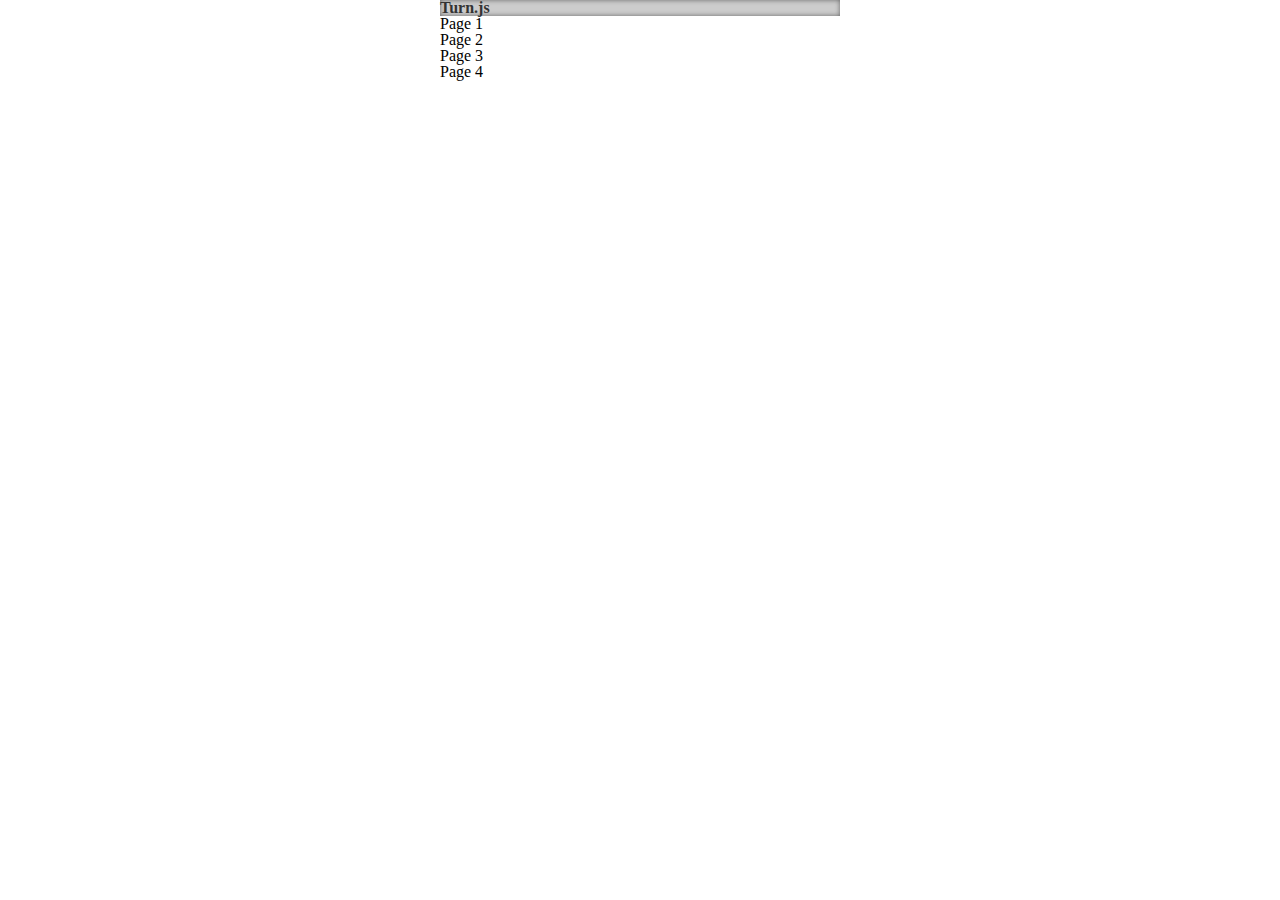
==== index.html @ cb928d1a "first book" ====
<!DOCTYPE html>
<html>
	<head>
		<meta name="viewport" content="width=device-width, initial-scale=1">
		<meta http-equiv="Content-Type" content="text/html; charset=utf-8">
		<!-- imports -->

		<!-- js-->
		<link rel="stylesheet" href="includes/css/html5reset-1.6.1.css">
		<script type="text/javascript" src="includes/js/jquery-1.8.3.min.js"></script>
		<script src="includes/js/turn.min.js"></script>
		<script src="includes/js/index.js"></script>
		<!-- css -->
		<link rel="stylesheet" href="includes/css/index.css">
		<title>Book-Paging</title>
	</head>
	<body>
		<div id="flipbook">
			<div class="hard">Turn.js</div>
			<div class="hard"></div>
			<div>Page 1</div>
			<div>Page 2</div>
			<div>Page 3</div>
			<div>Page 4</div>
			<div class="hard"></div>
			<div class="hard"></div>
		</div>
	</body>
</html>
---- includes/css/index.css ----
body{
    overflow:hidden;
}

#flipbook{
    width:400px;
    height:300px;
}

#flipbook .page{
    width:400px;
    height:300px;
    background-color:white;
    line-height:300px;
    font-size:20px;
    text-align:center;
}

#flipbook .page-wrapper{
    -webkit-perspective:2000px;
    -moz-perspective:2000px;
    -ms-perspective:2000px;
    -o-perspective:2000px;
    perspective:2000px;
}

#flipbook .hard{
    background:#ccc !important;
    color:#333;
    -webkit-box-shadow:inset 0 0 5px #666;
    -moz-box-shadow:inset 0 0 5px #666;
    -o-box-shadow:inset 0 0 5px #666;
    -ms-box-shadow:inset 0 0 5px #666;
    box-shadow:inset 0 0 5px #666;
    font-weight:bold;
}

#flipbook .odd{
    background:-webkit-gradient(linear, right top, left top, color-stop(0.95, #FFF), color-stop(1, #DADADA));
    background-image:-webkit-linear-gradient(right, #FFF 95%, #C4C4C4 100%);
    background-image:-moz-linear-gradient(right, #FFF 95%, #C4C4C4 100%);
    background-image:-ms-linear-gradient(right, #FFF 95%, #C4C4C4 100%);
    background-image:-o-linear-gradient(right, #FFF 95%, #C4C4C4 100%);
    background-image:linear-gradient(right, #FFF 95%, #C4C4C4 100%);
    -webkit-box-shadow:inset 0 0 5px #666;
    -moz-box-shadow:inset 0 0 5px #666;
    -o-box-shadow:inset 0 0 5px #666;
    -ms-box-shadow:inset 0 0 5px #666;
    box-shadow:inset 0 0 5px #666;
    
}

#flipbook .even{
    background:-webkit-gradient(linear, left top, right top, color-stop(0.95, #fff), color-stop(1, #dadada));
    background-image:-webkit-linear-gradient(left, #fff 95%, #dadada 100%);
    background-image:-moz-linear-gradient(left, #fff 95%, #dadada 100%);
    background-image:-ms-linear-gradient(left, #fff 95%, #dadada 100%);
    background-image:-o-linear-gradient(left, #fff 95%, #dadada 100%);
    background-image:linear-gradient(left, #fff 95%, #dadada 100%);
    -webkit-box-shadow:inset 0 0 5px #666;
    -moz-box-shadow:inset 0 0 5px #666;
    -o-box-shadow:inset 0 0 5px #666;
    -ms-box-shadow:inset 0 0 5px #666;
    box-shadow:inset 0 0 5px #666;
}
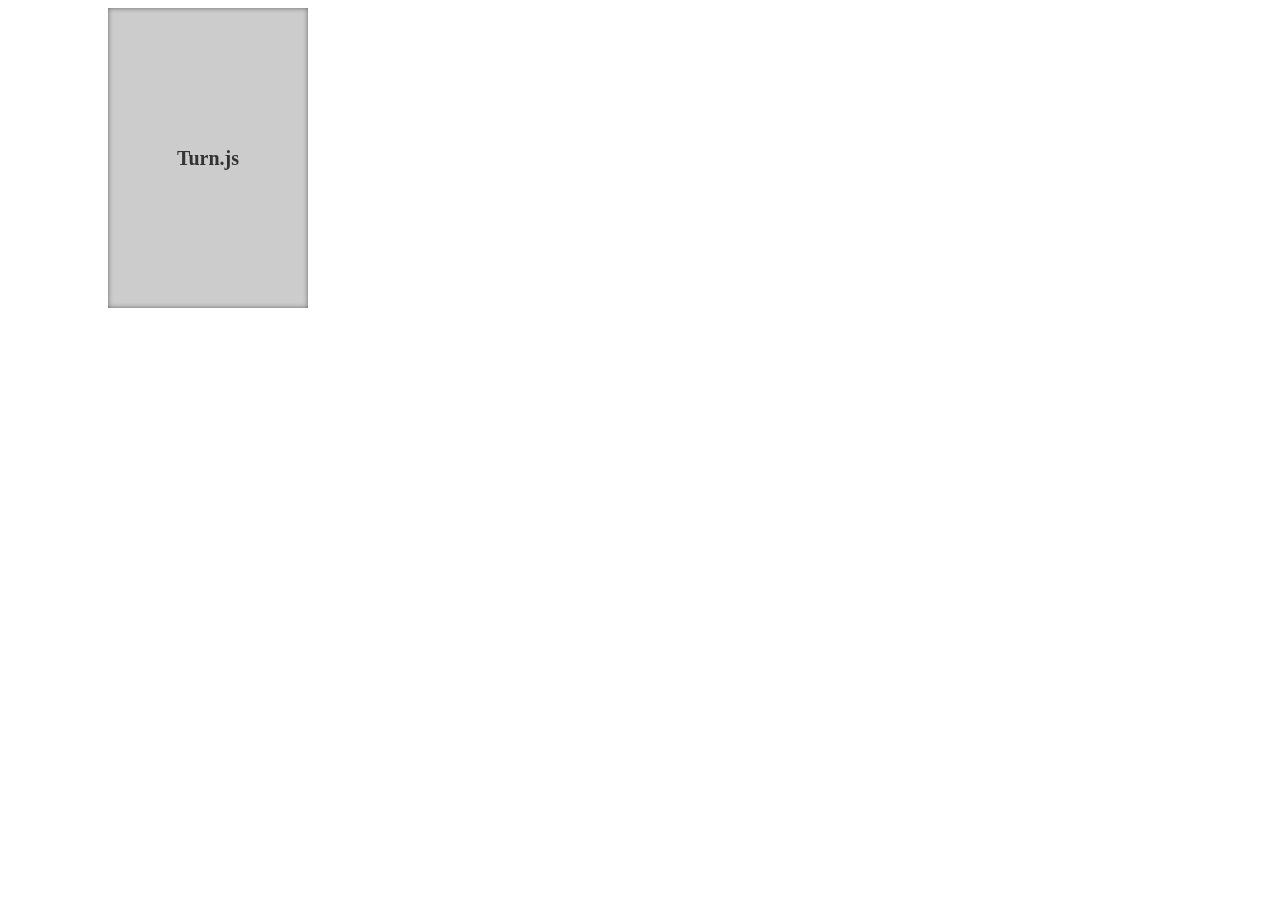
==== commit 031bc1df: "upload" ====
--- a/index.html
+++ b/index.html
@@ -6,7 +6,7 @@
 		<!-- imports -->
 
 		<!-- js-->
-		<link rel="stylesheet" href="includes/css/html5reset-1.6.1.css">
+		<!-- <link rel="stylesheet" href="includes/css/html5reset-1.6.1.css"> -->
 		<script type="text/javascript" src="includes/js/jquery-1.8.3.min.js"></script>
 		<script src="includes/js/turn.min.js"></script>
 		<script src="includes/js/index.js"></script>
@@ -16,14 +16,21 @@
 	</head>
 	<body>
 		<div id="flipbook">
-			<div class="hard">Turn.js</div>
+			<div class="hard"> Turn.js </div>
 			<div class="hard"></div>
-			<div>Page 1</div>
-			<div>Page 2</div>
-			<div>Page 3</div>
-			<div>Page 4</div>
+			<div> Page 1 </div>
+			<div> Page 2 </div>
+			<div> Page 3 </div>
+			<div> Page 4 </div>
 			<div class="hard"></div>
 			<div class="hard"></div>
 		</div>
+		<!-- <script type="text/javascript">
+			$("#flipbook").turn({
+				width: 400,
+				height: 300,
+				autoCenter: true
+			});
+		</script> -->
 	</body>
 </html>
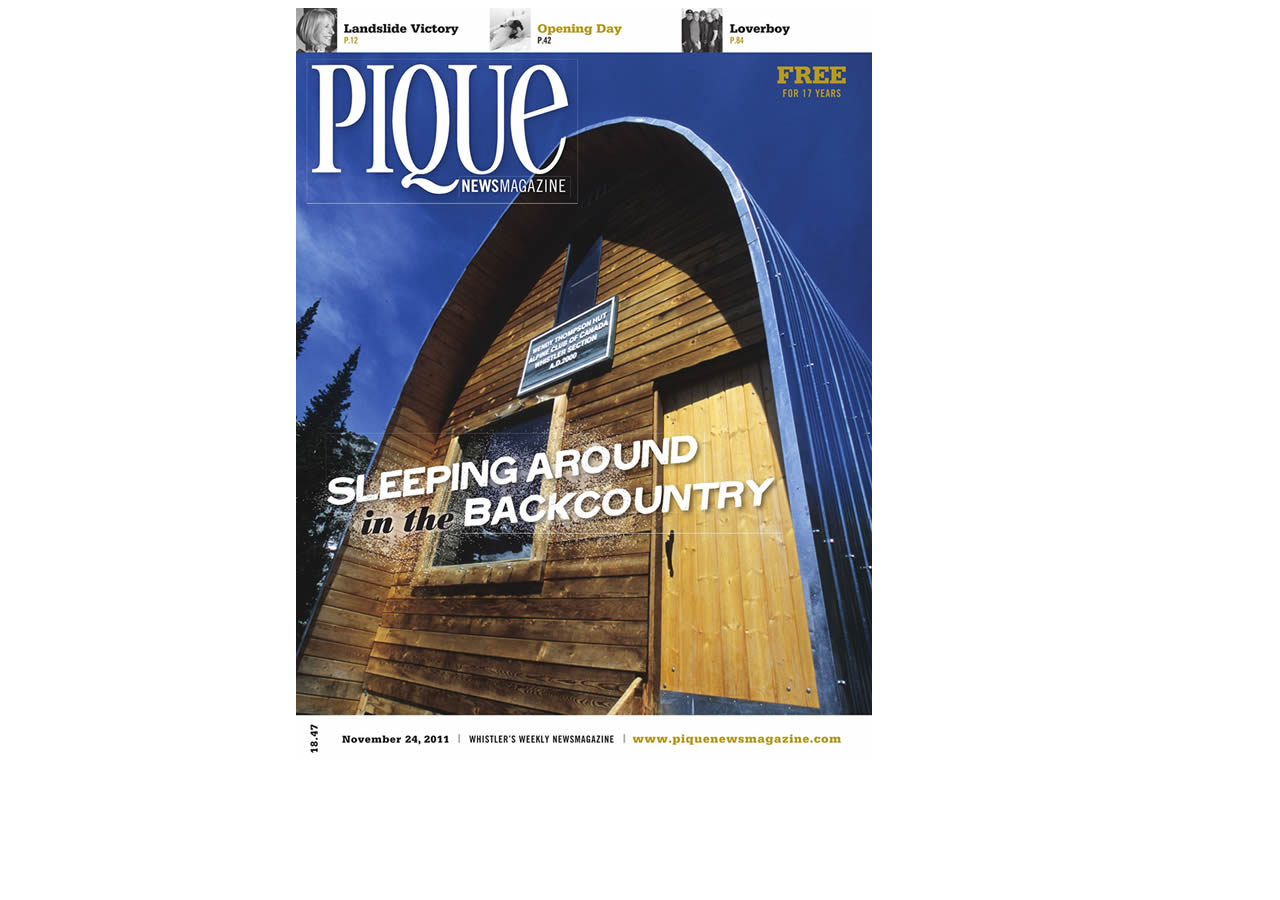
==== commit 4fe32bf1: "button to add pages, and drag & drop" ====
--- a/index.html
+++ b/index.html
@@ -6,31 +6,74 @@
 		<!-- imports -->
 
 		<!-- js-->
-		<!-- <link rel="stylesheet" href="includes/css/html5reset-1.6.1.css"> -->
+		
 		<script type="text/javascript" src="includes/js/jquery-1.8.3.min.js"></script>
 		<script src="includes/js/turn.min.js"></script>
+
+		<!-- api of turn.js -->
+		<script src="includes/js/turn.min.js"></script>
+		
 		<script src="includes/js/index.js"></script>
 		<!-- css -->
+		<!-- <link rel="stylesheet" href="includes/css/html5reset-1.6.1.css"> -->
+		<!-- <link rel="stylesheet" href="includes/css/default.css"> -->
+		<!-- <link rel="stylesheet" href="includes/css/docs.css"> -->
+		<!-- <link rel="stylesheet" href="includes/css/html5.css"> -->
 		<link rel="stylesheet" href="includes/css/index.css">
+		<!-- <link rel="stylesheet" href="includes/css/jquery.ui.css"> -->
+		<!-- <link rel="stylesheet" href="includes/css/magazine1.css"> -->
+		<!-- <link rel="stylesheet" href="includes/css/magazine2.css"> -->
+		<!-- <link rel="stylesheet" href="includes/css/magazine3.css"> -->
+		<!-- <link rel="stylesheet" href="includes/css/steve-jobs.css"> -->
 		<title>Book-Paging</title>
 	</head>
 	<body>
-		<div id="flipbook">
-			<div class="hard"> Turn.js </div>
-			<div class="hard"></div>
-			<div> Page 1 </div>
-			<div> Page 2 </div>
-			<div> Page 3 </div>
-			<div> Page 4 </div>
-			<div class="hard"></div>
-			<div class="hard"></div>
+		<div id="wrapper">
+			
+			<!-- <div class="bookshelf">
+				<div class="shelf">
+					<div class="row-1">
+						<div class="loc">
+							<div> <div class="sample thumb1" sample="steve-jobs"></div> </div>
+							<div> <div class="sample thumb2" sample="html5"></div> </div>
+							<div> <div class="sample thumb3" sample="docs"></div> </div>
+						</div>
+					</div>
+					<div class="row-2">
+						<div class="loc">
+							<div> <div class="sample thumb4" sample="magazine1"></div> </div>
+							<div> <div class="sample thumb5" sample="magazine2"></div> </div>
+							<div> <div class="sample thumb6" sample="magazine3"></div> </div>
+						</div>
+					</div>
+				</div>
+				<div class="suggestion">↑ Click a book or magazine to see turn.js in action</div>
+			</div> -->
+			
+			<div id="flipbook">
+				<div class="animate"> <img src="includes/images/01.jpg"/> </div>
+				<div class="animate"> <img src="includes/images/02.jpg"/></div>
+				<div> <img src="includes/images/03.jpg"/> </div>
+				<div> <img src="includes/images/04.jpg"/> </div>
+				<div class="animate"> <img src="includes/images/05.jpg"/> </div>
+				<div class="animate"> <img src="includes/images/06.jpg"/> </div>
+			</div>
 		</div>
-		<!-- <script type="text/javascript">
-			$("#flipbook").turn({
-				width: 400,
-				height: 300,
-				autoCenter: true
-			});
-		</script> -->
+		
+		
+		<!-- <div class="samples">
+		<div class="bar">
+			
+			<a class="icon quit"></a>
+		</div>
+		<div id="book-wrapper">
+			<div id="book-zoom" style="visibility: visible;" class="animate"><div class="mag1-transform magazine2 animated" style="position: relative; width: 924px; height: 600px; margin-left: -231px;"><div ignore="1" class="next-button" style="display: block;"></div> <div ignore="1" class="previous-button" style="display: none;"></div><div style="pointer-events: none; position: absolute; top: -100px; left: 50px; overflow: visible; z-index: auto; display: block;"><div style="position: absolute; top: 100px; left: 181px; overflow: hidden; z-index: 0; width: 757px; height: 757px; -webkit-transform-origin: 100% 100%; -webkit-transform: translate(-295px, -157px) rotate(90deg); display: none;"><div style="position: absolute; top: auto; left: auto; overflow: visible; z-index: auto; cursor: default; width: 462px; height: 600px; right: 0px; bottom: 0px; -webkit-transform-origin: 100% 100%; -webkit-transform: rotate(-90deg) translate(462px, 0px) rotate(360deg);"><div style="position: absolute; top: 0px; left: 0px; overflow: hidden; z-index: 1; width: 462px; height: 600px; background-image: -webkit-gradient(linear, 100% 100%, 0% 100%, color-stop(0.78355, rgba(0, 0, 0, 0)), color-stop(0.95671, rgba(0, 0, 0, 0)), to(rgba(255, 255, 255, 0)));"></div></div></div><div style="position: absolute; top: 100px; left: 181px; overflow: hidden; z-index: 0; width: 757px; height: 757px; -webkit-transform-origin: 100% 100%; -webkit-transform: translate(-295px, -157px) rotate(90deg); display: none;"><div style="position: absolute; top: auto; left: auto; overflow: visible; z-index: auto; cursor: default; width: 462px; height: 600px; right: 0px; bottom: 0px; -webkit-transform-origin: 100% 100%; -webkit-transform: rotate(-90deg) translate(462px, 0px) rotate(360deg);"><div style="position: absolute; top: 0px; left: 0px; overflow: hidden; z-index: 1; width: 462px; height: 600px; background-image: -webkit-gradient(linear, 100% 100%, 0% 100%, color-stop(0.78355, rgba(0, 0, 0, 0)), color-stop(0.95671, rgba(0, 0, 0, 0)), to(rgba(255, 255, 255, 0)));"></div></div></div><div style="position: absolute; top: 100px; left: 643px; overflow: hidden; z-index: 0; width: 757px; height: 757px; -webkit-transform-origin: 0% 0%; -webkit-transform: translate(462px, 0px) rotate(90deg); display: none;"><div style="position: absolute; top: 0px; left: 0px; overflow: visible; z-index: auto; cursor: default; width: 462px; height: 600px; right: 0px; bottom: auto; -webkit-transform-origin: 0% 0%; -webkit-transform: rotate(-90deg) translate(0px, 0px) rotate(360deg);"><div style="position: absolute; top: 0px; left: 0px; overflow: hidden; z-index: 1; width: 462px; height: 600px; background-image: -webkit-gradient(linear, 0% 0%, 0% 0%, from(rgba(0, 0, 0, 0)), color-stop(0.8, rgba(0, 0, 0, 0.2)), to(rgba(255, 255, 255, 0.2)));"></div></div></div><div style="position: absolute; top: 100px; left: -50px; overflow: hidden; z-index: 0; display: none; width: 757px; height: 757px;"><div style="position: absolute; top: 0px; left: 0px; overflow: visible; z-index: auto; cursor: default; width: 462px; height: 600px;"><div style="position: absolute; top: 0px; left: 0px; overflow: hidden; z-index: 1; width: 462px; height: 600px;"></div></div></div><div style="position: absolute; top: 100px; left: 412px; overflow: hidden; z-index: 0; display: none; width: 757px; height: 757px;"><div style="position: absolute; top: 0px; left: 0px; overflow: visible; z-index: auto; cursor: default; width: 462px; height: 600px;"><div style="position: absolute; top: 0px; left: 0px; overflow: hidden; z-index: 1; width: 462px; height: 600px;"></div></div></div><div style="position: absolute; top: 100px; left: 412px; overflow: hidden; z-index: 24; width: 757px; height: 757px; -webkit-transform-origin: 0% 0%; -webkit-transform: translate(206px, -206px) rotate(45deg); display: block;"><div style="position: absolute; top: 0px; left: 0px; overflow: visible; z-index: auto; cursor: default; width: 462px; height: 600px; right: 0px; bottom: auto; -webkit-transform-origin: 0% 0%; -webkit-transform: rotate(-45deg) translate(206px, 256px) rotate(270deg);"><div style="position: absolute; top: 0px; left: 0px; overflow: hidden; z-index: 1; width: 462px; height: 600px; background-image: -webkit-gradient(linear, 0% 0%, 5.41125541125541% 4.166666666666666%, from(rgba(0, 0, 0, 0)), color-stop(0.8, rgba(0, 0, 0, 0.2)), to(rgba(255, 255, 255, 0.2)));"></div><div class="page p2 even" style="float: left; width: 462px; height: 600px; position: absolute; top: 0px; left: 0px; bottom: auto; right: auto; box-shadow: rgba(0, 0, 0, 0.0823529) 0px 0px 20px; -webkit-transform-origin: 100% 0%;"><div class="gradient"></div><img src="samples/magazine2/pages/2.jpg" style="width: 100%; height: 100%;"></div></div></div></div><div class="shadow" style="position: absolute; top: 0px; left: 462px; overflow: hidden; z-index: auto; width: 462px; height: 600px;"></div><div class="page-wrapper" page="6" style="position: absolute; overflow: hidden; width: 462px; height: 600px; top: 0px; left: 0px; right: auto; z-index: 0; display: none;"><div style="position: absolute; top: 0px; left: 0px; overflow: hidden; z-index: auto; width: 757px; height: 757px; -webkit-transform-origin: 100% 100%;"><div class="page p6 even" style="float: left; width: 462px; height: 600px; position: absolute; top: 0px; left: 0px; bottom: auto; right: auto; box-shadow: rgba(0, 0, 0, 0.333333) 0px 0px 20px; -webkit-transform-origin: 100% 100%;"><div class="gradient"></div><img src="samples/magazine2/pages/6.jpg" style="width: 100%; height: 100%;"></div></div><div style="top: 0px; left: 0px; overflow: hidden; z-index: 1; width: 462px; height: 600px; display: none; background-image: -webkit-gradient(linear, 0% 100%, 120% 100%, color-stop(0.6, rgba(0, 0, 0, 0)), color-stop(0.8, rgba(0, 0, 0, 0)), to(rgba(0, 0, 0, 0)));"></div></div><div class="page-wrapper" page="4" style="position: absolute; overflow: hidden; width: 462px; height: 600px; top: 0px; left: 0px; right: auto; z-index: 0; display: none;"><div style="position: absolute; top: 0px; left: 0px; overflow: hidden; z-index: auto; width: 757px; height: 757px; -webkit-transform-origin: 100% 100%;"><div class="page p4 even" style="float: left; width: 462px; height: 600px; position: absolute; top: 0px; left: 0px; bottom: auto; right: auto; box-shadow: rgba(0, 0, 0, 0) 0px 0px 20px; -webkit-transform-origin: 100% 100%;"><div class="gradient"></div><img src="samples/magazine2/pages/4.jpg" style="width: 100%; height: 100%;"></div></div><div style="top: 0px; left: 0px; overflow: hidden; z-index: 1; width: 462px; height: 600px; display: none; background-image: -webkit-gradient(linear, 0% 100%, 120% 100%, color-stop(0.6, rgba(0, 0, 0, 0)), color-stop(0.8, rgba(0, 0, 0, 0)), to(rgba(0, 0, 0, 0)));"></div></div><div class="page-wrapper" page="5" style="position: absolute; overflow: hidden; width: 462px; height: 600px; top: 0px; right: 0px; left: auto; z-index: 0; display: none;"><div style="position: absolute; top: 0px; left: 0px; overflow: hidden; z-index: auto; width: 757px; height: 757px; -webkit-transform-origin: 0% 0%;"><div class="page p5 odd" style="float: left; width: 462px; height: 600px; position: absolute; top: 0px; left: 0px; bottom: auto; right: auto; -webkit-transform-origin: 0% 0%; box-shadow: rgba(0, 0, 0, 0.352941) 0px 0px 20px;"><div class="gradient"></div><img src="samples/magazine2/pages/5.jpg" style="width: 100%; height: 100%;"></div></div><div style="top: 0px; left: 0px; overflow: hidden; z-index: 1; width: 462px; height: 600px; display: none; background-image: -webkit-gradient(linear, 100% 0%, 100% 0%, color-stop(0.6, rgba(0, 0, 0, 0)), color-stop(0.8, rgba(0, 0, 0, 0.298039)), to(rgba(0, 0, 0, 0)));"></div></div><div class="page-wrapper" page="2" style="position: absolute; overflow: hidden; width: 462px; height: 600px; top: 0px; left: 0px; right: auto; z-index: 0;"><div style="position: absolute; top: 0px; left: 0px; overflow: hidden; z-index: auto; width: 757px; height: 757px;"></div></div><div class="page-wrapper" page="3" style="position: absolute; overflow: hidden; width: 462px; height: 600px; top: 0px; right: 0px; left: auto; z-index: 0;"><div style="position: absolute; top: 0px; left: 0px; overflow: hidden; z-index: auto; width: 757px; height: 757px;"><div class="page p3 odd" style="float: left; width: 462px; height: 600px; position: absolute; top: 0px; left: 0px; bottom: auto; right: auto; -webkit-transform-origin: 0% 0%; box-shadow: rgba(0, 0, 0, 0) 0px 0px 20px;"><div class="gradient"></div><img src="samples/magazine2/pages/3.jpg" style="width: 100%; height: 100%;"></div></div><div style="top: 0px; left: 0px; overflow: hidden; z-index: 1; width: 462px; height: 600px;"></div></div><div class="page-wrapper" page="1" style="position: absolute; overflow: hidden; width: 462px; height: 600px; top: 0px; right: 0px; left: auto; z-index: 12;"><div style="position: absolute; top: 0px; left: 0px; overflow: hidden; z-index: auto; width: 757px; height: 757px; -webkit-transform-origin: 0% 0%; -webkit-transform: translate(205px, -206px) rotate(45deg);"><div class="page p1 odd" style="float: left; width: 462px; height: 600px; position: absolute; top: 0px; left: 0px; bottom: auto; right: 0px; -webkit-transform-origin: 0% 0%; box-shadow: rgba(0, 0, 0, 0) 0px 0px 20px; -webkit-transform: rotate(-45deg) translate(-205px, 206px);"><div class="gradient"></div><img src="samples/magazine2/pages/1.jpg" style="width: 100%; height: 100%;"></div></div><div style="top: 0px; left: 0px; overflow: hidden; z-index: 1; width: 462px; height: 600px; display: block; background-image: -webkit-gradient(linear, 100% 0%, 93.50649350649351% 4.999999999999999%, color-stop(0.6, rgba(0, 0, 0, 0)), color-stop(0.8, rgba(0, 0, 0, 0.298039)), to(rgba(0, 0, 0, 0)));"></div></div></div></div>
+		</div>
+		<div id="slider-bar" class="turnjs-slider">
+			<div id="slider" class="ui-slider ui-slider-horizontal ui-widget ui-widget-content ui-corner-all"><a class="ui-slider-handle ui-state-default ui-corner-all ui-state-focus" style="left: 0%; z-index: -1;"><div class="thumbnail" style="width: 130px; height: 88px; top: -103px; left: -25px;"><div style="width: 115px; height: 73px; background-image: url(http://www.turnjs.com/samples/magazine2/pics/preview.jpg); background-position: 0px -219px;"></div></div></a></div>
+		</div> -->
+		
+		
+		
 	</body>
 </html>
--- a/includes/css/default.css
+++ b/includes/css/default.css
@@ -0,0 +1,1040 @@
+@font-face {
+	font-family: 'District Thin';
+	src: url("../fonts/DistTh___.ttf");
+}
+
+@font-face {
+  font-family: 'Stempel-Garamond-W01-Roman';
+  font-style: normal;
+  font-weight: normal;
+  src: url('../fonts/Stempel-Garamond-W01-Roman.woff') format('woff');
+}
+
+body, ul, table, form{
+	margin:0;
+	padding:0;
+}
+
+/*  #Tablet (Portrait)
+	Note: Design for a width of 768px
+*/
+ @media only screen and (min-width: 768px) and (max-width: 959px) {
+	body{
+
+	}
+ }
+
+/*  #Mobile (Portrait)
+	Note: Design for a width of 320px
+
+ @media only screen and (max-width: 767px) {
+	.bookshelf{
+		display:none;
+	}
+	body .turnjs{
+		width:120px;
+		height:45px;
+	}
+	body .content{
+		width:auto;
+		margin:0 20px;
+	}
+	body .headline{
+		font-size:15px;
+		line-height:25px;
+	}
+	body .content section{
+		font-size:13px;
+	}
+	body .simple-sample .code{
+		width:300px;
+		overflow:hidden;
+	}
+	body .simple-sample .sample{
+		width:auto;
+		float:none;
+		line-height:20px;
+	}
+	body .get-now{
+		font-size:12px;
+	}
+	body .splash{
+		height:auto;
+		-webkit-transition: none;
+		-moz-transition: none;
+		-ms-transition: none;
+		-o-transition: none;
+		transition: none;
+		background-size:25px 300px;
+	}
+	body .splash .center{
+		width:auto;
+		height:auto;
+	}
+	body .splash h1{
+		font-size:25px;
+		margin:15px 0;
+	}
+	body h3{
+		font-size:19px;
+	}
+	body .details li{
+		font-size:15px;
+		line-height:20px;
+	}
+	body .details .options{
+		display:none;
+	}
+	body .splash .details{
+		margin:20px;
+	}
+	body .api-chart{
+		display:none;
+	}
+	body .details .production {
+		margin-top: 20px;
+		margin-bottom: 20px;
+	}
+	body .content section{
+		margin:30px 0;
+	}
+	body .navigation{
+		display:none;
+	}
+	body .bookshelf-row{
+		width:100%;
+		height:120px;
+		background:url(../pics/bookshelf-row.jpg);
+		background-size:100% 100%;
+		background-position:50% 50%;
+		display:block;
+	}
+	body .browser-support{
+		line-height:30px;
+	}
+	body .browser-support:after{
+		content: ".";
+		display: block;
+		height: 0;
+		clear: both;
+		visibility: hidden;
+	}
+	body .browser-support span{
+		margin-left:5px;
+	}
+	body .support{
+		width:25px;
+		height:22px;
+		background-size:125px 22px;
+		clear:left;
+	}
+	body .safari{
+		background-position: 0 0;
+	}
+	body .chrome{
+		background-position: -25px 0;
+	}
+	body .firefox{
+		background-position: -50px 0;
+	}
+ 	body .ie{
+		background-position: -75px 0;
+	}
+
+	body footer {
+		width:80%;
+		margin:auto;
+		font-size:10px;
+	}
+	.bookshelf-row{
+		text-align:center;
+		white-space: nowrap;
+	}
+	body .bookshelf-row .sample{
+		display:inline-block;
+		zoom:0.6;
+		margin-top:45px;
+		margin-left:10px;
+		margin-right:10px;
+	}
+}
+*/
+/*	#Mobile (Landscape)
+	Note: Design for a width of 480px
+*/
+@media only screen and (min-width: 480px) and (max-width: 767px) {
+
+}
+
+::-moz-selection{
+	background:#999;
+	color:white;
+	text-shadow:none;
+}
+
+.bookshelf-row{
+	display:none;
+}
+
+h1{
+	font:38px 'District Thin', helvetica, arial;
+	font-weight:lighter;
+	margin:20px 0;
+	color:#333;
+
+	-webkit-text-fill-color: #333;
+	-webkit-text-stroke-color: white;
+	-webkit-text-stroke-width: 0.005em;
+}
+
+h2, h3 {
+	font-family: "Helvetica Neue", Helvetica, Arial, sans-serif;
+	color:#444;
+	font-weight:bold;
+}
+
+h3 {
+	margin: 10px 0;
+	font-size:25px;
+	letter-spacing: -0.05em;
+}
+
+a{
+	text-decoration:none;
+	color:#698145;
+}
+
+a:hover{
+	text-decoration:underline;
+}
+
+p{
+	line-height:22px;
+	margin:20px 0;
+}
+
+li{
+	list-style:none;
+}
+
+.splash{
+	width:100%;
+	height:700px;
+	overflow:hidden;
+	position:relative;
+	background:url(../pics/splash-bg.jpg) bottom left repeat-x;
+	
+	-webkit-transition:height 1s;
+	-moz-transition:height 1s;
+	-ms-transition:height 1s;
+	-o-transition:height 1s;
+	transition:height 1s;
+}
+
+.splash .gradient{
+	position:absolute;
+	bottom:-100px;
+	left:0;
+	width:100%;
+	height:100px;
+	z-index:1000;
+}
+
+.no-transition{
+	-webkit-transition:none;
+	-moz-transition:none;
+	-ms-transition:none;
+	-o-transition:none;
+	transition:none;
+}
+
+.splash .center{
+	width:1000px;
+	height:700px;
+	margin:auto;
+	position:relative;
+	z-index: 0;
+}
+
+.splash .details{
+	float:left;
+	margin-top:150px;
+	text-shadow: -1px 0 white, 0 1px white, 1px 0 white, 0 -1px white;
+}
+
+.turnjs{
+	background:no-repeat url(../pics/turnjs-letters.png);
+	width:220px;
+	height:82px;
+	display:inline-block;
+	margin-left:-2px;
+	-webkit-background-size: 100%;
+	-moz-background-size: 100%;
+	-ms-background-size: 100%;
+	-o-background-size: 100%;
+	background-size: 100%;
+}
+
+.small-turnjs{
+	background:url(../pics/small-turnjs-letters.png);
+	width:120px;
+	height:45px;
+	display:inline-block;
+	margin-left:-2px;
+}
+
+
+.details li{
+	font:23px 'District Thin', helvetica, arial;
+	list-style:none;
+	font-weight:lighter;
+	line-height:30px;
+	color:#333;
+
+	-webkit-text-fill-color: #333;
+	-webkit-text-stroke-color: white;
+	-webkit-text-stroke-width: 0.0005em;
+}
+
+.details .options{
+	margin:10px 0;
+	float:left;
+}
+
+.details .options p{
+	margin:10px 0;
+}
+
+.details .options a{
+	font-family:"Helvetica Neue", Helvetica, Arial, sans-serif;
+	font-weight:200;
+	font-size:14px;
+	color:#334C13;
+	text-shadow:0 1px 1px white;
+	text-decoration:none;
+	margin-left:5px;
+}
+
+.details .options a:hover{
+	text-decoration:underline;
+}
+
+.details .production{
+	margin-top:40px;
+	margin-bottom:20px;
+}
+
+.get-now{
+	font-family:"Helvetica Neue", Helvetica, Arial, sans-serif;
+	font-size:17px;
+	text-decoration:none;
+	margin:0;
+	padding:5px 20px;
+	color:white;
+	text-shadow:0 -1px 0 #3D561F;
+	border:1px solid #4D682B;
+	background-color:#657948;
+
+	background:-webkit-gradient(linear, left top, left bottom, color-stop(0, #82A353),  color-stop(0.5, #62843C), color-stop(0.51,  #5B7E32), color-stop(1,  #476928));
+	background:-webkit-linear-gradient(top, #82A353 0%, #62843C 50%, #5B7E32 51%, #476928 100%);
+	background:-moz-linear-gradient(top, #82A353 0%, #62843C 50%, #5B7E32 51%, #476928 100%);
+	background:-ms-linear-gradient(top, #82A353 0%, #62843C 50%, #5B7E32 51%, #476928 100%);
+	background:-o-linear-gradient(top, #82A353 0%, #62843C 50%, #5B7E32 51%, #476928 100%);
+	background:linear-gradient(top, #82A353 0%, #62843C 50%, #5B7E32 51%, #476928 100%);
+
+	-webkit-box-shadow:inset 0 1px 1px #9ECF7A, inset 0 -1px 1px #355828, 0 1px 3px #666;
+	-moz-box-shadow:inset 0 1px 1px #9ECF7A, inset 0 -1px 1px #355828, 0 1px 3px #666;
+	-o-box-shadow:inset 0 1px 1px #9ECF7A, inset 0 -1px 1px #355828, 0 1px 3px #666;
+	-ms-box-shadow:inset 0 1px 1px #9ECF7A, inset 0 -1px 1px #355828, 0 1px 3px #666;
+	box-shadow:inset 0 1px 1px #9ECF7A, inset 0 -1px 1px #355828, 0 1px 3px #666;
+
+	-webkit-border-radius:20px;
+	-moz-border-radius:20px;
+	-ms-border-radius:20px;
+	-o-border-radius:20px;
+	border-radius:20px;
+}
+
+.get-now:hover{
+	border:1px solid #3F5228;
+	text-decoration:none;
+
+	background:-webkit-gradient(linear, left top, left bottom, color-stop(0, #688939), color-stop(1,  #5B6D40));
+	background:-webkit-linear-gradient(top, #688939, #5B6D40);
+	background:-moz-linear-gradient(top, #688939, #5B6D40);
+	background:-ms-linear-gradient(top, #688939, #5B6D40);
+	background:-o-linear-gradient(top, #688939, #5B6D40);
+	background:linear-gradient(top, #688939, #5B6D40);
+}
+
+.get-now:active{
+	border:1px solid #243017;
+
+	background:-webkit-gradient(linear, left top, left bottom, color-stop(0, #577330), color-stop(1,  #4C5B35));
+	background:-webkit-linear-gradient(top, #577330, #4C5B35);
+	background:-moz-linear-gradient(top, #577330, #4C5B35);
+	background:-ms-linear-gradient(top, #577330, #4C5B35);
+	background:-o-linear-gradient(top, #577330, #4C5B35);
+	background:linear-gradient(top, #577330, #4C5B35);
+}
+
+.headline{
+	font-size:18px;
+	line-height:30px;
+	margin:50px 0;
+}
+
+.preview{
+	height:800px;
+}
+
+.bookshelf{
+	-webkit-transition:all 1s;
+	-moz-transition:all 1s;
+	-o-transition:all 1s;
+	-ms-transition:all 1s;
+	transition:all 1s;
+}
+
+.preview .no-transition{
+	-webkit-transition:none !important;
+	-moz-transition:none !important;
+	-o-transition:none !important;
+	-ms-transition:none !important;
+	transition:none !important;
+}
+
+.preview .no-transform{
+	-webkit-transform:scale3d(1, 1, 1) !important;
+	-moz-transform:scale3d(1, 1, 1) !important;
+	-o-transform:scale3d(1, 1, 1) !important;
+	-ms-transform:scale3d(1, 1, 1) !important;
+	transform:scale3d(1, 1, 1) !important;
+}
+
+.preview .bookshelf{
+	opacity:0;
+
+	-webkit-transform: translate3d(-100px, 0, 0) scale3d(0.5, 0.5, 1);
+	-moz-transform: translate3d(-100px, 0, 0) scale3d(0.5, 0.5, 1);
+	-o-transform: translate3d(-100px, 0, 0) scale3d(0.5, 0.5, 1);
+	-ms-transform: translate3d(-100px, 0, 0) scale3d(0.5, 0.5, 1);
+	transform: translate3d(-100px, 0, 0) scale3d(0.5, 0.5, 1);
+}
+
+.details{
+	-webkit-transition:all 1s;
+	-moz-transition:all 1s;
+	-o-transition:all 1s;
+	-ms-transition:all 1s;
+	transition:all 1s;
+	cursor:default;
+}
+
+.preview .details{
+	opacity:0;
+	-webkit-transform: translate(20px, 0) scale3d(0.9, 0.9, 1);
+	-moz-transform: translate(20px, 0) scale3d(0.9, 0.9, 1);
+	-ms-transform: translate(20px, 0) scale3d(0.9, 0.9, 1);
+	-o-transform: translate(20px, 0) scale3d(0.9, 0.9, 1);
+	transform: translate(20px, 0) scale3d(0.9, 0.9, 1);
+}
+
+.animate{
+	-webkit-transition:-webkit-transform 1s;
+	-moz-transition:-moz-transform 1s;
+	-ms-transition:-ms-transform 1s;
+	-o-transition:-o-transform 1s;
+	transition:transform 1s;
+}
+
+.icon{
+	width:22px;
+	height:22px;
+	background-image:url(../pics/new-sprites.png);
+	display:inline-block;
+}
+
+.details .options .icon{
+	display:block;
+	float:left;
+}
+
+.go-up{
+	width:44px;
+	height:44px;
+	background-position:-44px -22px;
+	margin-top:10px;
+	position:absolute;
+	top:-5px;
+	right:20px;
+	display:none;
+}
+
+
+.development{
+	background-position:0 0;
+}
+
+.github{
+	background-position:-22px 0;
+}
+
+.table-contents{
+	background-position:-88px 0;
+}
+
+.zoom-in{
+	background-position:-198px 0;
+}
+
+.zoom-out, .zoom-out-hover{
+	background-position:-220px 0;
+	width:44px;
+	height:44px;
+	position:absolute;
+	top:20px;
+	right:20px;
+}
+
+.share-facebook{
+	background-position:-110px 0;
+}
+
+.share-twitter{
+	background-position:-132px 0;
+}
+
+.share-pinterest{
+	background-position:-154px 0;
+}
+
+.share-plus{
+	background-position:-176px 0;
+}
+
+.table-contents-hover{
+	background-position:-88px -22px;
+}
+
+.zoom-in-hover{
+	background-position:-198px -22px;
+}
+
+.zoom-out-hover{
+	background-position:-264px 0;
+}
+
+.share-facebook-hover{
+	background-position:-110px -22px;
+}
+
+.share-twitter-hover{
+	background-position:-132px -22px;
+}
+
+.share-pinterest-hover{
+	background-position:-154px -22px;
+}
+
+.share-plus-hover{
+	background-position:-176px -22px;
+}
+
+.bookshelf{
+	float:right;
+	margin-top:140px;
+}
+
+.bookshelf .shelf{
+	/*background:url(../pics/bookshelf.gif);
+	background-size:100%;*/
+	width:426px;
+	height:440px;
+}
+
+.bookshelf .shelf .row-1{
+	position:relative;
+	width:360px;
+	height:158px;
+	margin-left:33px;
+
+}
+
+.bookshelf .shelf .row-1:after,
+.bookshelf .shelf .row-2:after{
+	background:url(../pics/wall-bookshelf.png);
+	background-size:100%;
+	background-repeat: no-repeat;
+	background-position:bottom left;
+	width:426px;
+	height:210px;
+	display:block;
+	content:"";
+	margin-left:-38px;
+}
+
+.bookshelf .shelf .row-2{
+	position:relative;
+	margin-top:20px;
+	height:164px;
+	width:360px;
+	margin-left:33px;
+}
+
+.bookshelf .shelf .row-2:after{
+	height:216px;
+}
+
+.bookshelf .shelf .loc{
+	position:absolute;
+	bottom:0;
+	width:100%;
+}
+
+.bookshelf .shelf .loc > div{
+	width:33%;
+	height:100%;
+	float:left;
+	text-align:center;
+	position:relative;
+}
+
+.bookshelf .suggestion{
+	font:12px 'District Thin', helvetica, arial;
+	color:#999;
+	text-align:center;
+	line-height:40px;
+}
+
+.bookshelf .sample,
+.bookshelf-row .sample{
+	margin:auto;
+	position: relative;
+	z-index:1;
+
+	-webkit-box-shadow:2px 2px 5px rgba(0,0,0,0.6);
+	-moz-box-shadow:2px 2px 5px rgba(0,0,0,0.6);
+	-ms-box-shadow:2px 2px 5px rgba(0,0,0,0.6);
+	-o-box-shadow:2px 2px 5px rgba(0,0,0,0.6);
+	box-shadow:2px 2px 5px rgba(0,0,0,0.6);
+
+	-webkit-transition:-webkit-transform 0.1s;
+	-webkit-transform:translate(0, 0);
+	-moz-transition:-moz-transform 0.1s;
+	-moz-transform:translate(0, 0);
+	-ms-transition:-ms-transform 0.1s;
+	-ms-transform:translate(0, 0);
+	-o-transition:-o-transform 0.1s;
+	-o-transform:translate(0, 0);
+	transition:transform 0.1s;
+	transform:translate(0, 0);
+}
+
+.sample .loader{
+	position:absolute;
+	width:32px;
+	height:32px;
+	top:50%;
+	left:50%;
+}
+
+.sample .loader i{
+	background:white url(../pics/loader.gif) 4px 4px no-repeat;
+	position:relative;
+	top:-16px;
+	left:-16px;
+	width:32px;
+	height:32px;
+	display:block;
+
+	-webkit-border-radius:10px;
+	-moz-border-radius:10px;
+	-ms-border-radius:10px;
+	-o-border-radius:10px;
+	border-radius:10px;
+}
+
+.bookshelf .shelf .hover,
+.bookshelf-row .hover,
+.bookshelf .shelf .loading{
+	z-index:2;
+	cursor:none;
+	background-color:white;
+	-webkit-transform: scale3d(1.1, 1.1, 1) translate3d(0, -5px, 0);
+	-moz-transform: scale3d(1.1, 1.1, 1) translate3d(0, -5px, 0);
+	-ms-transform: scale3d(1.1, 1.1, 1) translate3d(0, -5px, 0);
+	-o-transform: scale3d(1.1, 1.1, 1) translate3d(0, -5px, 0);
+	transform: scale3d(1.1, 1.1, 1) translate3d(0, -5px, 0);
+}
+
+.bookshelf .thumb1,
+.bookshelf-row .thumb1{
+	background-image:url(../pics/book1.jpg);
+	width:92px;
+	height:115px;
+}
+
+.bookshelf .thumb2,
+.bookshelf-row .thumb2{
+	background-image:url(../pics/book2.jpg);
+	width:87px;
+	height:115px;
+}
+
+.bookshelf .thumb3,
+.bookshelf-row .thumb3{
+	background-image:url(../pics/book3.jpg);
+	width:90px;
+	height:115px;
+}
+
+.bookshelf .thumb4,
+.bookshelf-row .thumb4{
+	background-image:url(../pics/book4.jpg);
+	width:97px;
+	height:125px;
+
+}
+.bookshelf .thumb5,
+.bookshelf-row .thumb5{
+	background-image:url(../pics/book5.jpg);
+	width:97px;
+	height:125px;
+}
+
+.bookshelf .thumb6,
+.bookshelf-row .thumb6{
+	background-image:url(../pics/book6.jpg);
+	width:104px;
+	height:125px;
+}
+
+footer{
+	font:14px 'District Thin', helvetica, arial;
+	line-height:100px;
+	text-align:center;
+	color:#666;
+}
+
+.navigation{
+	width:100%;
+	height:60px;
+	z-index:1000;
+	background:white;
+}
+
+.navigation nav {
+	width:1000px;
+	margin:auto;
+}
+
+.navigation ul{
+	width:1110px;
+	margin-left:-50px;
+}
+
+.navigation li{
+	width:20%;
+	float:left;
+	list-style:none;
+	text-align:center;
+	line-height:60px;
+}
+
+.navigation li a{
+	font:16px 'District Thin', helvetica, arial;
+	color:#333;
+	padding:5px 10px;
+}
+
+.navigation li a:hover{
+	text-decoration:none;
+}
+
+.navigation .hover,
+.navigation .on{
+	background:#333;
+	color:white;
+	-webkit-border-radius:20px;
+	-moz-border-radius:20px;
+	-ms-border-radius:20px;
+	-o-border-radius:20px;
+	border-radius:20px;
+	text-decoration:none;
+}
+
+.fixed .navigation{
+	-webkit-box-shadow: 0 0 15px rgba(0,0,0,0.1);
+	-moz-box-shadow: 0 0 15px rgba(0,0,0,0.1);
+	-o-box-shadow: 0 0 15px rgba(0,0,0,0.1);
+	-ms-box-shadow: 0 0 15px rgba(0,0,0,0.1);
+	box-shadow: 0 0 15px rgba(0,0,0,0.1);
+	position:fixed;
+	top:0;
+}
+
+.fixed .navigation .go-up{
+	display:block;
+}
+
+.samples{
+	position:absolute;
+	top:0;
+	left:0;
+	width:1000px;
+	height:700px;
+	display:none;
+}
+
+.show-samples .samples{
+	display:block;
+}
+
+.samples .bar{
+	height:100px;
+	width:1000px;
+	overflow:hidden;
+	opacity:0;
+	-webkit-transition:opacity 0.1s;
+	-moz-transition:opacity 0.1s;
+	-o-transition:opacity 0.1s;
+	-ms-transition:opacity 0.1s;
+	transition:opacity 0.1s;
+
+}
+
+.show-bar .bar{
+	-webkit-transition:opacity 1s;
+	-moz-transition:opacity 1s;
+	-o-transition:opacity 1s;
+	-ms-transition:opacity 1s;
+	transition:opacity 1s;
+	opacity:1;
+}
+
+.show-bar .details{
+	display:none;
+}
+
+.show-bar .bookshelf{
+	display:none;
+}
+
+.turnjs-slider{
+	opacity:0;
+	-webkit-transition:opacity 0.1s;
+	-moz-transition:opacity 0.1s;
+	-o-transition:opacity 0.1s;
+	-ms-transition:opacity 0.1s;
+	transition:opacity 0.1s;
+}
+
+.show-bar .turnjs-slider{
+	opacity:1;
+	-webkit-transition:opacity 1s;
+	-moz-transition:opacity 1s;
+	-o-transition:opacity 1s;
+	-ms-transition:opacity 1s;
+	transition:opacity 1s;
+}
+
+.samples .share{
+	margin-top:40px;
+	text-align:center;
+}
+
+.samples .share .icon{
+	margin:0 20px;
+	cursor:pointer;
+}
+
+.samples .quit{
+	background-position:-44px 0;
+	cursor:default;
+	position:absolute;
+	right:0;
+	top:45px;
+}
+
+.samples .quit:hover{
+	background-position:-66px 0;
+}
+
+#book-wrapper{
+	width:960px;
+	height:600px;
+	margin-left:20px;
+	margin-right:20px;
+}
+
+header{
+	width:1000px;
+	margin:20px auto;
+}
+
+.content{
+	width:1000px;
+	margin:auto;
+	font-family: "helvetica neue", helvetica, arial;
+}
+
+.fixed .content{
+	padding-top:60px;
+}
+
+.content section{
+	margin:100px 0;
+	font-size:15px;
+	color:#666;
+}
+
+.content li{
+	padding:2px;
+	line-height:30px;
+}
+
+.api-chart{
+	width:100%;
+	float:left;
+}
+
+.api-chart:after{
+	content:".";
+	clear:both;
+	visibility:hidden;
+}
+
+.api-chart .column{
+	width:20%;
+	float:left;
+}
+
+.api-chart h4{
+	font-weight:bold;
+	color:#333;
+	margin:10px 0;
+}
+
+.api-chart ul{
+	margin:0;
+	padding:0;
+}
+
+.api-chart li{
+	list-style:none;
+}
+
+.api-chart a{
+	padding:2px 10px;
+	color:#666;
+}
+
+.api-chart a:hover{
+	-webkit-border-radius:20px;
+	-moz-border-radius:20px;
+	-ms-border-radius:20px;
+	-o-border-radius:20px;
+	border-radius:20px;
+	background:#ddd;
+	text-decoration:none;
+	color:#333;
+}
+
+.browser-support{
+	line-height:50px;
+}
+
+.browser-support:after{
+	content:".";
+	clear:both;
+	visibility: hidden;
+}
+
+.browser-support span{
+	float:left;
+	margin-right: 20px;
+}
+
+.support{
+	width:50px;
+	height:44px;
+	display:block;
+	float:left;
+	background:url(../pics/browser-support.gif);
+}
+
+.safari{
+	background-position: 0 0;
+}
+
+.chrome{
+	background-position: -50px 0;
+}
+ .firefox{
+	background-position: -100px 0;
+}
+.ie{
+	background-position: -150px 0;
+}
+
+.simple-sample:after{
+	content: ".";
+	display: block;
+	clear: both;
+	visibility: hidden;
+	height:0;
+}
+
+.simple-sample .code{
+	width:400px;
+	float:left;
+}
+
+.simple-sample .sample{
+	width:600px;
+	line-height:250px;
+	float:left;
+	text-align:center;
+}
+
+.simple-sample .sample a{
+	cursor:pointer;
+}
+
+.code pre{
+	font: 14px "Menlo", monospace;
+	margin:20px 0;
+}
+
+.code .number{
+	color:#975186;
+}
+
+.code .tag{
+	color:#6A976C;
+}
+
+.code .selector{
+	color:#3A4F97;
+}
+
+.code .properties{
+	color:#5B7297;
+}
+
+.code .string{
+	color:#4C6797;
+}
+
+.code .script{
+	color:#650D16;
+}
+
+.code .style{
+	color:#9F0678;
+}
+
+.note{
+	color:#999;
+}--- a/includes/css/docs.css
+++ b/includes/css/docs.css
@@ -0,0 +1,149 @@
+.sample-docs .zoom-in{
+	display:none;
+}
+
+.docs-brochure{
+	margin-top:20px;
+	width:942px;
+	height:600px;
+	z-index: 0;
+}
+
+.docs-brochure .page{
+	width:471px;
+	height:600px;
+	background:white;
+
+	-webkit-box-shadow:0 0 20px rgba(0,0,0,0.2);
+	-moz-box-shadow:0 0 20px rgba(0,0,0,0.2);
+	-ms-box-shadow:0 0 20px rgba(0,0,0,0.2);
+	-o-box-shadow:0 0 20px rgba(0,0,0,0.2);
+	box-shadow:0 0 20px rgba(0,0,0,0.2);
+}
+
+.docs-brochure .hard{
+	background-image:url(../pics/covers.jpg);
+}
+
+.docs-brochure .p2{
+	background-position:-471px 0;
+}
+
+.docs-brochure .p28{
+	background:-webkit-gradient(linear, left top, right top, color-stop(0.95, #fff), color-stop(1, #dadada));
+	background-image:-webkit-linear-gradient(left, #fff 95%, #dadada 100%);
+	background-image:-moz-linear-gradient(left, #fff 95%, #dadada 100%);
+	background-image:-ms-linear-gradient(left, #fff 95%, #dadada 100%);
+	background-image:-o-linear-gradient(left, #fff 95%, #dadada 100%);
+	background-image:linear-gradient(left, #fff 95%, #dadada 100%);
+}
+
+.docs-brochure .p29{
+	background-position:-942px 0;
+}
+
+.docs-brochure .p30{
+	background-position:-1413px 0;
+}
+
+.docs-brochure .even .gradient{
+	position:absolute;
+	top:0;
+	left:0;
+	width:100%;
+	height:100%;
+	background-image:url(../pics/right-border.png);
+	background-position:right top;
+	background-repeat: repeat-y;
+}
+
+.docs-brochure .odd .gradient{
+	position:absolute;
+	top:0;
+	left:0;
+	width:100%;
+	height:100%;
+	background-image:url(../pics/left-border.png);
+	background-position:left top;
+	background-repeat: repeat-y;
+}
+
+.docs-brochure .page-wrapper{
+	-webkit-perspective:2000px;
+	-moz-perspective: 2000px;
+	-ms-perspective: 2000px;
+	perspective: 2000px;
+}
+
+
+.docs-brochure .loader{
+	background-image:url(../pics/loader.gif);
+	width:22px;
+	height:22px;
+	position:absolute;
+	top:280px;
+	left:219px;
+}
+
+.show-bar .docs-brochure .shadow{
+	-webkit-transition: -webkit-box-shadow 0.5s;
+	-moz-transition: -moz-box-shadow 0.5s;
+	-o-transition: -webkit-box-shadow 0.5s;
+	-ms-transition: -ms-box-shadow 0.5s;
+
+	-webkit-box-shadow:0 0 20px #ccc;
+	-moz-box-shadow:0 0 20px #ccc;
+	-o-box-shadow:0 0 20px #ccc;
+	-ms-box-shadow:0 0 20px #ccc;
+	box-shadow:0 0 20px #ccc;
+}
+
+.docs-brochure .tabs{
+	width:942px;
+	height:22px;
+	top:-22px;
+	position:relative;
+	z-index:1;
+}
+
+.docs-brochure .tabs > div{
+	width:461px;
+	height:22px;
+	float:left;
+}
+
+.docs-brochure .tabs .left{
+	text-align:left;
+	margin-left:10px;
+}
+
+
+.docs-brochure .tabs .right{
+	text-align:right;
+	margin-right:10px;
+}
+
+.docs-brochure .tabs a{
+	color:black;
+	-webkit-border-image: url(../pics/tab-off.png) 5 20 5 20 repeat stretch;
+	border-width: 5px 20px 5px 20px;
+	display:inline-block;
+	font:bold 11px arial;
+	text-shadow:1px 1px 0 #ddd;
+	color:#333;
+	line-height:12px;
+}
+
+.docs-brochure .tabs .on,
+.docs-brochure .tabs .on:hover{
+	-webkit-border-image: url(../pics/tab-on.png) 5 20 5 20 repeat stretch;
+	cursor:default;
+}
+
+.docs-brochure .tabs a:hover{
+	color:black;
+	text-decoration: none;
+	cursor:pointer;
+	-webkit-border-image: url(../pics/tab-hover.png) 5 20 5 20 repeat stretch;
+
+}--- a/includes/css/html5.css
+++ b/includes/css/html5.css
@@ -0,0 +1,288 @@
+/* Steve jobs' book */
+
+.sample-html5 .zoom-in{
+	display:none;
+}
+
+.html5-book{
+	width:960px;
+	height:600px;
+	background-image:url(../pics/spine.png);
+	background-repeat:repeat-y;
+	background-position:479px 0;
+	z-index: 0;
+}
+
+
+.html5-book h1{
+	font-family: "Stempel-Garamond-W01-Roman";
+}
+
+.html5-book .book-content{
+	font-family: "Stempel-Garamond-W01-Roman";
+	font-size:16px;
+	margin:70px 40px;
+}
+
+.html5-book h2{
+	font-size:16px;
+	letter-spacing:2px;
+	font-weight: 400;
+}
+
+.html5-book blockquote{
+	color:#586078;
+	margin:10px 0;
+	font-style:italic;
+}
+
+.html5-book blockquote:before{
+	content: "\201C";
+	color:#333D53;
+	font-size:20px;
+}
+
+.html5-book blockquote:after{
+	content: "\201D";
+	color:#333D53;
+	font-size:20px;
+}
+
+.html5-book cite{
+	font-family:"Helvetica Neue", Helvetica, Arial, sans-serif;
+	font-size:13px;
+	font-weight:200;
+	font-style:normal;
+	color:#666;
+}
+
+.html5-book .book-content .center-pic{
+	margin:0;
+	text-indent:0;
+	text-align:center;
+}
+
+.html5-book .zoom-this:hover{
+	opacity:0.9;
+	cursor:pointer;
+}
+
+.html5-book .book-content p{
+	text-indent: 18px;
+}
+
+.html5-book .left-pic{
+	float:left;
+	margin-top:15px;
+	margin-right:15px;
+	margin-bottom:15px;
+}
+
+.animated{
+	-webkit-transition:margin-left 0.2s ease-in-out;
+	-moz-transition:margin-left 0.2s ease-in-out;
+	-o-transition:margin-left 0.2s ease-in-out;
+	-ms-transition:margin-left 0.2s ease-in-out;
+	transition:margin-left 0.2s ease-in-out;
+}
+
+.show-bar .html5-book .shadow{
+	-webkit-transition: -webkit-box-shadow 0.5s;
+	-moz-transition: -moz-box-shadow 0.5s;
+	-o-transition: -webkit-box-shadow 0.5s;
+	-ms-transition: -ms-box-shadow 0.5s;
+
+	-webkit-box-shadow:0 0 10px #999;
+	-moz-box-shadow:0 0 10px #999;
+	-ms-box-shadow:0 0 10px #999;
+	-o-box-shadow:0 0 10px #999;
+	box-shadow:0 0 10px #999;
+}
+
+.html5-book .page{
+	-webkit-box-shadow:0 0 20px rgba(0,0,0,0.2);
+	-moz-box-shadow:0 0 20px rgba(0,0,0,0.2);
+	-ms-box-shadow:0 0 20px rgba(0,0,0,0.2);
+	-o-box-shadow:0 0 20px rgba(0,0,0,0.2);
+	box-shadow:0 0 20px rgba(0,0,0,0.2);
+}
+
+
+.html5-book .p1,
+.html5-book .p2,
+.html5-book .p111, 
+.html5-book .p112{
+	background-color:white;
+	background-image:url(../pics/book-covers.jpg) !important;
+}
+
+.html5-book .p1{
+	background-position:0 0;
+}
+
+.html5-book .p1 .side{
+	width:5px;
+	height:600px;
+	position:absolute;
+	top:0;
+	left:475px;
+
+	background:-webkit-gradient(linear, left top, right top, color-stop(0, #333), color-stop(0.5,  #666), color-stop(1,  #333));
+	background-image:-webkit-linear-gradient(left, #333, #666, #333);
+	background-image:-moz-linear-gradient(left, #333, #666, #333);
+	background-image:-ms-linear-gradient(left, #333, #666, #333);
+	background-image:-o-linear-gradient(left, #333, #666, #333);
+	background-image:linear-gradient(left, #333, #666, #333);
+	
+	-webkit-transform:rotateY(-90deg);
+	-moz-transform:rotateY(-90deg);
+	-o-transform:rotateY(-90deg);
+	-ms-transform:rotateY(-90deg);
+	transform:rotateY(-90deg);
+
+	-webkit-transform-origin:top right;
+	-moz-transform-origin:top right;
+	-o-transform-origin:top right;
+	-ms-transform-origin:top right;
+	transform-origin:top right;
+	z-index:100000;
+
+}
+
+.html5-book-transform div[page="1"] > div, .html5-book-transform div[page="2"] > div{
+	overflow:visible !important;
+}
+
+.html5-book .depth{
+	background-image:url(../pics/pages-depth.png);
+	position:absolute;
+	top:7px;
+	width:16px;
+	height:590px;
+}
+
+.html5-book .front-side .depth{
+	left:4px;
+	background-position:0 0;
+}
+
+.html5-book .back-side .depth{
+	right:4px;
+	background-position:right 0;
+}
+
+
+.html5-book .p2{
+	background-position:-480px 0 !important;
+}
+
+.html5-book .p111{
+	background-position:-960px 0 !important;
+}
+
+.html5-book .p112{
+	background-position:-1440px 0 !important;
+}
+
+.html5-book .hard{
+	width:480px;
+	height:600px;
+	background-color:white;
+	-webkit-box-shadow:none;
+	-moz-box-shadow:none;
+	-ms-box-shadow:none;
+	box-shadow:none;
+}
+
+.html5-book .page-wrapper{
+	-webkit-perspective:2000px;
+	-moz-perspective: 2000px;
+	-ms-perspective: 2000px;
+	/*perspective: 2000px;*/
+}
+
+.html5-book .own-size{
+	width:460px;
+	height:582px;
+	background-color:white;
+	overflow:hidden;
+}
+
+.html5-book .even{
+	background:-webkit-gradient(linear, left top, right top, color-stop(0.95, #fff), color-stop(1, #dadada));
+	background-image:-webkit-linear-gradient(left, #fff 95%, #dadada 100%);
+	background-image:-moz-linear-gradient(left, #fff 95%, #dadada 100%);
+	background-image:-ms-linear-gradient(left, #fff 95%, #dadada 100%);
+	background-image:-o-linear-gradient(left, #fff 95%, #dadada 100%);
+	background-image:linear-gradient(left, #fff 95%, #dadada 100%);
+}
+
+.html5-book .odd{
+	background:-webkit-gradient(linear, right top, left top, color-stop(0.95, #fff), color-stop(1, #cacaca));
+	background-image:-webkit-linear-gradient(right, #fff 95%, #cacaca 100%);
+	background-image:-moz-linear-gradient(right, #fff 95%, #cacaca 100%);
+	background-image:-ms-linear-gradient(right, #fff 95%, #cacaca 100%);
+	background-image:-o-linear-gradient(right, #fff 95%, #cacaca 100%);
+	background-image:linear-gradient(right, #fff 95%, #cacaca 100%);
+}
+
+.html5-book .loader{
+	background-image:url(../pics/loader.gif);
+	width:22px;
+	height:22px;
+	position:absolute;
+	top:280px;
+	left:219px;
+}
+
+.html5-book .page-number{
+	color:#999;
+	width:100%;
+	bottom:25px;
+	position:absolute;
+	display:block;
+	text-align: center;
+	line-height:30px;
+	font-size:11px;
+}
+
+.html5-book .table-contents{
+	font-size:16px;
+	width:300px;
+	margin:110px auto;
+
+	color:#ccc;
+}
+
+.html5-book .table-contents li{
+	list-style:none;
+	line-height:25px;
+}
+
+.html5-book .table-contents span{
+	float:right;
+}
+
+.html5-book .table-contents a{
+	float:left;
+	width:100%;
+	clear:both;
+	text-decoration:none;
+	color:#333;
+	margin:2px 0;
+	padding:0 10px;
+}
+
+.html5-book .table-contents a:hover{
+	background:#CAD1EE;
+	float:left;
+	width:100%;
+	clear:both;
+	text-decoration:none;
+	-webkit-border-radius:10px;
+	-moz-border-radius:10px;
+	-o-border-radius:10px;
+	-ms-border-radius:10px;
+	border-radius:10px;
+}
+
--- a/includes/css/magazine1.css
+++ b/includes/css/magazine1.css
@@ -0,0 +1,132 @@
+.sample-magazine1 #book-wrapper{
+	width:922px;
+	margin:0 39px;
+}
+
+.magazine1{
+	width:922px;
+	height:600px;
+	z-index:0;
+}
+
+.magazine1 .page{
+	width:461px;
+	height:600px;
+	background:white;
+
+	-webkit-box-shadow:0 0 20px rgba(0,0,0,0.2);
+	-moz-box-shadow:0 0 20px rgba(0,0,0,0.2);
+	-ms-box-shadow:0 0 20px rgba(0,0,0,0.2);
+	-o-box-shadow:0 0 20px rgba(0,0,0,0.2);
+	box-shadow:0 0 20px rgba(0,0,0,0.2);
+}
+
+.magazine1 .even .gradient{
+	position:absolute;
+	top:0;
+	left:0;
+	width:100%;
+	height:100%;
+	background:-webkit-gradient(linear, left top, right top, color-stop(0.95, rgba(0,0,0,0)), color-stop(1, rgba(0,0,0,0.2)));
+	background-image:-webkit-linear-gradient(left,rgba(0,0,0,0) 95%, rgba(0,0,0,0.2) 100%);
+	background-image:-moz-linear-gradient(left, rgba(0,0,0,0) 95%, rgba(0,0,0,0.2) 100%);
+	background-image:-ms-linear-gradient(left, rgba(0,0,0,0) 95%, rgba(0,0,0,0.2) 100%);
+	background-image:-o-linear-gradient(left, rgba(0,0,0,0) 95%, rgba(0,0,0,0.2) 100%);
+	background-image:linear-gradient(left, rgba(0,0,0,0) 95%, rgba(0,0,0,0.2) 100%);
+}
+
+.magazine1 .odd .gradient{
+	position:absolute;
+	top:0;
+	left:0;
+	width:100%;
+	height:100%;
+	background:-webkit-gradient(linear, right top, left top, color-stop(0.95, rgba(0,0,0,0)), color-stop(1, rgba(0,0,0,0.15)));
+	background-image:-webkit-linear-gradient(right,rgba(0,0,0,0) 95%, rgba(0,0,0,0.15) 100%);
+	background-image:-moz-linear-gradient(right, rgba(0,0,0,0) 95%, rgba(0,0,0,0.15) 100%);
+	background-image:-ms-linear-gradient(right, rgba(0,0,0,0) 95%, rgba(0,0,0,0.15) 100%);
+	background-image:-o-linear-gradient(right, rgba(0,0,0,0) 95%, rgba(0,0,0,0.15) 100%);
+	background-image:linear-gradient(right, rgba(0,0,0,0) 95%, rgba(0,0,0,0.15) 100%);
+}
+
+.magazine1 .loader{
+	background-image:url(../pics/loader.gif);
+	width:22px;
+	height:22px;
+	position:absolute;
+	top:280px;
+	left:219px;
+}
+
+.sample-magazine1 .zoom-in .even .gradient,
+.sample-magazine1 .zoom-in .odd .gradient{
+	display:none;
+}
+
+.sample-magazine1 .zoom-in .next-button,
+.sample-magazine1 .zoom-in .previous-button{
+	display:none;
+}
+
+.show-bar .magazine1 .shadow{
+	-webkit-transition: -webkit-box-shadow 0.5s;
+	-moz-transition: -moz-box-shadow 0.5s;
+	-o-transition: -webkit-box-shadow 0.5s;
+	-ms-transition: -ms-box-shadow 0.5s;
+
+	-webkit-box-shadow:0 0 20px #ccc;
+	-moz-box-shadow:0 0 20px #ccc;
+	-o-box-shadow:0 0 20px #ccc;
+	-ms-box-shadow:0 0 20px #ccc;
+	box-shadow:0 0 20px #ccc;
+}
+
+.magazine1 .next-button,
+.magazine1 .previous-button{
+	width:22px;
+	height:600px;
+	position:absolute;
+	top:0;
+}
+
+.magazine1 .next-button{
+	right:-22px;
+	-webkit-border-radius:0 15px 15px 0;
+	-moz-border-radius:0 15px 15px 0;
+	-ms-border-radius:0 15px 15px 0;
+	-o-border-radius:0 15px 15px 0;
+	border-radius:0 15px 15px 0;
+}
+
+.magazine1 .previous-button{
+	left:-22px;
+	-webkit-border-radius:15px 0 0 15px;
+	-moz-border-radius:15px 0 0 15px;
+	-ms-border-radius:15px 0 0 15px;
+	-o-border-radius:15px 0 0 15px;
+	border-radius:15px 0 0 15px;
+}
+
+.magazine1 .previous-button-hover,
+.magazine1 .next-button-hover{
+	background-color:rgba(0,0,0, 0.2);
+}
+
+.magazine1 .previous-button-hover,
+.magazine1 .previous-button-down{
+	background-image:url(../pics/arrows.png);
+	background-position:-4px 284px;
+	background-repeat:no-repeat;
+}
+
+.magazine1 .previous-button-down,
+.magazine1 .next-button-down{
+	background-color:rgba(0,0,0, 0.4);
+}
+
+.magazine1 .next-button-hover,
+.magazine1 .next-button-down{
+	background-image:url(../pics/arrows.png);
+	background-position:-38px 284px;
+	background-repeat:no-repeat;
+}--- a/includes/css/magazine2.css
+++ b/includes/css/magazine2.css
@@ -0,0 +1,132 @@
+.sample-magazine2 #book-wrapper{
+	width:924px;
+	margin:0 38px;
+}
+
+.magazine2{
+	width:924px;
+	height:600px;
+	z-index:0;
+}
+
+.magazine2 .page{
+	width:462px;
+	height:600px;
+	background:white;
+
+	-webkit-box-shadow:0 0 20px rgba(0,0,0,0.2);
+	-moz-box-shadow:0 0 20px rgba(0,0,0,0.2);
+	-ms-box-shadow:0 0 20px rgba(0,0,0,0.2);
+	-o-box-shadow:0 0 20px rgba(0,0,0,0.2);
+	box-shadow:0 0 20px rgba(0,0,0,0.2);
+}
+
+.magazine2 .even .gradient{
+	position:absolute;
+	top:0;
+	left:0;
+	width:100%;
+	height:100%;
+	background:-webkit-gradient(linear, left top, right top, color-stop(0.95, rgba(0,0,0,0)), color-stop(1, rgba(0,0,0,0.2)));
+	background-image:-webkit-linear-gradient(left,rgba(0,0,0,0) 95%, rgba(0,0,0,0.2) 100%);
+	background-image:-moz-linear-gradient(left, rgba(0,0,0,0) 95%, rgba(0,0,0,0.2) 100%);
+	background-image:-ms-linear-gradient(left, rgba(0,0,0,0) 95%, rgba(0,0,0,0.2) 100%);
+	background-image:-o-linear-gradient(left, rgba(0,0,0,0) 95%, rgba(0,0,0,0.2) 100%);
+	background-image:linear-gradient(left, rgba(0,0,0,0) 95%, rgba(0,0,0,0.2) 100%);
+}
+
+.magazine2 .odd .gradient{
+	position:absolute;
+	top:0;
+	left:0;
+	width:100%;
+	height:100%;
+	background:-webkit-gradient(linear, right top, left top, color-stop(0.95, rgba(0,0,0,0)), color-stop(1, rgba(0,0,0,0.15)));
+	background-image:-webkit-linear-gradient(right,rgba(0,0,0,0) 95%, rgba(0,0,0,0.15) 100%);
+	background-image:-moz-linear-gradient(right, rgba(0,0,0,0) 95%, rgba(0,0,0,0.15) 100%);
+	background-image:-ms-linear-gradient(right, rgba(0,0,0,0) 95%, rgba(0,0,0,0.15) 100%);
+	background-image:-o-linear-gradient(right, rgba(0,0,0,0) 95%, rgba(0,0,0,0.15) 100%);
+	background-image:linear-gradient(right, rgba(0,0,0,0) 95%, rgba(0,0,0,0.15) 100%);
+}
+
+.magazine2 .loader{
+	background-image:url(../pics/loader.gif);
+	width:22px;
+	height:22px;
+	position:absolute;
+	top:280px;
+	left:219px;
+}
+
+.sample-magazine2 .zoom-in .even .gradient,
+.sample-magazine2 .zoom-in .odd .gradient{
+	display:none;
+}
+
+.sample-magazine2 .zoom-in .next-button,
+.sample-magazine2 .zoom-in .previous-button{
+	display:none;
+}
+
+.show-bar .magazine2 .shadow{
+	-webkit-transition: -webkit-box-shadow 0.5s;
+	-moz-transition: -moz-box-shadow 0.5s;
+	-o-transition: -webkit-box-shadow 0.5s;
+	-ms-transition: -ms-box-shadow 0.5s;
+
+	-webkit-box-shadow:0 0 20px #ccc;
+	-moz-box-shadow:0 0 20px #ccc;
+	-o-box-shadow:0 0 20px #ccc;
+	-ms-box-shadow:0 0 20px #ccc;
+	box-shadow:0 0 20px #ccc;
+}
+
+.magazine2 .next-button,
+.magazine2 .previous-button{
+	width:22px;
+	height:600px;
+	position:absolute;
+	top:0;
+}
+
+.magazine2 .next-button{
+	right:-22px;
+	-webkit-border-radius:0 15px 15px 0;
+	-moz-border-radius:0 15px 15px 0;
+	-ms-border-radius:0 15px 15px 0;
+	-o-border-radius:0 15px 15px 0;
+	border-radius:0 15px 15px 0;
+}
+
+.magazine2 .previous-button{
+	left:-22px;
+	-webkit-border-radius:15px 0 0 15px;
+	-moz-border-radius:15px 0 0 15px;
+	-ms-border-radius:15px 0 0 15px;
+	-o-border-radius:15px 0 0 15px;
+	border-radius:15px 0 0 15px;
+}
+
+.magazine2 .previous-button-hover,
+.magazine2 .next-button-hover{
+	background-color:rgba(0,0,0, 0.2);
+}
+
+.magazine2 .previous-button-hover,
+.magazine2 .previous-button-down{
+	background-image:url(../pics/arrows.png);
+	background-position:-4px 284px;
+	background-repeat:no-repeat;
+}
+
+.magazine2 .previous-button-down,
+.magazine2 .next-button-down{
+	background-color:rgba(0,0,0, 0.4);
+}
+
+.magazine2 .next-button-hover,
+.magazine2 .next-button-down{
+	background-image:url(../pics/arrows.png);
+	background-position:-38px 284px;
+	background-repeat:no-repeat;
+}--- a/includes/css/magazine3.css
+++ b/includes/css/magazine3.css
@@ -0,0 +1,133 @@
+.sample-magazine3 #book-wrapper{
+	width:1016px;
+	margin-left:-8px;
+}
+
+.magazine3{
+	width:1016px;
+	height:600px;
+	z-index: 0;
+}
+
+.magazine3 .page{
+	width:508px;
+	height:600px;
+	background:white;
+
+	-webkit-box-shadow:0 0 20px rgba(0,0,0,0.2);
+	-moz-box-shadow:0 0 20px rgba(0,0,0,0.2);
+	-ms-box-shadow:0 0 20px rgba(0,0,0,0.2);
+	-o-box-shadow:0 0 20px rgba(0,0,0,0.2);
+	box-shadow:0 0 20px rgba(0,0,0,0.2);
+}
+
+.magazine3 .even .gradient{
+	position:absolute;
+	top:0;
+	left:0;
+	width:100%;
+	height:100%;
+	background:-webkit-gradient(linear, left top, right top, color-stop(0.95, rgba(0,0,0,0)), color-stop(1, rgba(0,0,0,0.2)));
+	background-image:-webkit-linear-gradient(left,rgba(0,0,0,0) 95%, rgba(0,0,0,0.2) 100%);
+	background-image:-moz-linear-gradient(left, rgba(0,0,0,0) 95%, rgba(0,0,0,0.2) 100%);
+	background-image:-ms-linear-gradient(left, rgba(0,0,0,0) 95%, rgba(0,0,0,0.2) 100%);
+	background-image:-o-linear-gradient(left, rgba(0,0,0,0) 95%, rgba(0,0,0,0.2) 100%);
+	background-image:linear-gradient(left, rgba(0,0,0,0) 95%, rgba(0,0,0,0.2) 100%);
+}
+
+.magazine3 .odd .gradient{
+	position:absolute;
+	top:0;
+	left:0;
+	width:100%;
+	height:100%;
+	background:-webkit-gradient(linear, right top, left top, color-stop(0.95, rgba(0,0,0,0)), color-stop(1, rgba(0,0,0,0.15)));
+	background-image:-webkit-linear-gradient(right,rgba(0,0,0,0) 95%, rgba(0,0,0,0.15) 100%);
+	background-image:-moz-linear-gradient(right, rgba(0,0,0,0) 95%, rgba(0,0,0,0.15) 100%);
+	background-image:-ms-linear-gradient(right, rgba(0,0,0,0) 95%, rgba(0,0,0,0.15) 100%);
+	background-image:-o-linear-gradient(right, rgba(0,0,0,0) 95%, rgba(0,0,0,0.15) 100%);
+	background-image:linear-gradient(right, rgba(0,0,0,0) 95%, rgba(0,0,0,0.15) 100%);
+}
+
+.magazine3 .loader{
+	background-image:url(../pics/loader.gif);
+	width:22px;
+	height:22px;
+	position:absolute;
+	top:280px;
+	left:219px;
+}
+
+.sample-magazine3 .zoom-in .even .gradient,
+.sample-magazine3 .zoom-in .odd .gradient{
+	display:none;
+}
+
+.sample-magazine3 .zoom-in .next-button,
+.sample-magazine3 .zoom-in .previous-button{
+	display:none;
+}
+
+
+.show-bar .magazine3 .shadow{
+	-webkit-transition: -webkit-box-shadow 0.5s;
+	-moz-transition: -moz-box-shadow 0.5s;
+	-o-transition: -webkit-box-shadow 0.5s;
+	-ms-transition: -ms-box-shadow 0.5s;
+
+	-webkit-box-shadow:0 0 20px #ccc;
+	-moz-box-shadow:0 0 20px #ccc;
+	-o-box-shadow:0 0 20px #ccc;
+	-ms-box-shadow:0 0 20px #ccc;
+	box-shadow:0 0 20px #ccc;
+}
+
+.magazine3 .next-button,
+.magazine3 .previous-button{
+	width:22px;
+	height:600px;
+	position:absolute;
+	top:0;
+}
+
+.magazine3 .next-button{
+	right:-22px;
+	-webkit-border-radius:0 15px 15px 0;
+	-moz-border-radius:0 15px 15px 0;
+	-ms-border-radius:0 15px 15px 0;
+	-o-border-radius:0 15px 15px 0;
+	border-radius:0 15px 15px 0;
+}
+
+.magazine3 .previous-button{
+	left:-22px;
+	-webkit-border-radius:15px 0 0 15px;
+	-moz-border-radius:15px 0 0 15px;
+	-ms-border-radius:15px 0 0 15px;
+	-o-border-radius:15px 0 0 15px;
+	border-radius:15px 0 0 15px;
+}
+
+.magazine3 .previous-button-hover,
+.magazine3 .next-button-hover{
+	background-color:rgba(0,0,0, 0.2);
+}
+
+.magazine3 .previous-button-hover,
+.magazine3 .previous-button-down{
+	background-image:url(../pics/arrows.png);
+	background-position:-4px 284px;
+	background-repeat:no-repeat;
+}
+
+.magazine3 .previous-button-down,
+.magazine3 .next-button-down{
+	background-color:rgba(0,0,0, 0.4);
+}
+
+.magazine3 .next-button-hover,
+.magazine3 .next-button-down{
+	background-image:url(../pics/arrows.png);
+	background-position:-38px 284px;
+	background-repeat:no-repeat;
+}--- a/includes/css/steve-jobs.css
+++ b/includes/css/steve-jobs.css
@@ -0,0 +1,348 @@
+/* Steve jobs' book */
+
+.sample-steve-jobs .zoom-in{
+	display:none;
+}
+
+.sj-book{
+	width:960px;
+	height:600px;
+	background-image:url(../pics/spine.png);
+	background-repeat:repeat-y;
+	background-position:479px 0;
+	z-index: 0;
+}
+
+.sj-book .inner-gradient{
+	background:-webkit-gradient(linear, left top, right top, color-stop(0, rgba(0, 0, 0, 0)), color-stop(0.3, rgba(0, 0, 0, 0.2)), color-stop(0.5, rgba(255, 255, 255, 0.2)) ) !important;
+}
+
+.sj-book .outer-gradient{
+	background:-webkit-gradient(linear, left top, right top, color-stop(0.4, rgba(0, 0, 0, 0)), color-stop(0.5, rgba(0, 0, 0, 0.3)), to(rgba(0, 0, 0, 0))) !important;
+}
+
+.sj-book h1{
+	font-family: "Stempel-Garamond-W01-Roman";
+}
+
+.sj-book .book-content{
+	font-family: "Stempel-Garamond-W01-Roman";
+	font-size:16px;
+	margin:70px 40px;
+}
+
+.sj-book h2{
+	font-size:16px;
+	letter-spacing:2px;
+	font-weight: 400;
+}
+
+.sj-book blockquote{
+	color:#586078;
+	margin:10px 0;
+	font-style:italic;
+}
+
+.sj-book blockquote:before{
+	content: "\201C";
+	color:#333D53;
+	font-size:20px;
+}
+
+.sj-book blockquote:after{
+	content: "\201D";
+	color:#333D53;
+	font-size:20px;
+}
+
+.sj-book cite{
+	font-family:"Helvetica Neue", Helvetica, Arial, sans-serif;
+	font-size:13px;
+	font-weight:200;
+	font-style:normal;
+	color:#666;
+}
+
+.sj-book .book-content .center-pic{
+	margin:0;
+	text-indent:0;
+	text-align:center;
+}
+
+.sj-book .zoom-this:hover{
+	opacity:0.9;
+	cursor:pointer;
+}
+
+.sj-book .book-content p{
+	text-indent: 18px;
+}
+
+.sj-book .left-pic{
+	float:left;
+	margin-top:15px;
+	margin-right:15px;
+	margin-bottom:15px;
+}
+
+.animated{
+	-webkit-transition:margin-left 0.2s ease-in-out;
+	-moz-transition:margin-left 0.2s ease-in-out;
+	-o-transition:margin-left 0.2s ease-in-out;
+	-ms-transition:margin-left 0.2s ease-in-out;
+	transition:margin-left 0.2s ease-in-out;
+}
+
+.show-bar .sj-book .shadow{
+	-webkit-transition: -webkit-box-shadow 0.5s;
+	-moz-transition: -moz-box-shadow 0.5s;
+	-o-transition: -webkit-box-shadow 0.5s;
+	-ms-transition: -ms-box-shadow 0.5s;
+
+	-webkit-box-shadow:0 0 10px #999;
+	-moz-box-shadow:0 0 10px #999;
+	-ms-box-shadow:0 0 10px #999;
+	-o-box-shadow:0 0 10px #999;
+	box-shadow:0 0 10px #999;
+}
+
+.sj-book .page{
+	/*-webkit-box-shadow:0 0 20px rgba(0,0,0,0.2);
+	-moz-box-shadow:0 0 20px rgba(0,0,0,0.2);
+	-ms-box-shadow:0 0 20px rgba(0,0,0,0.2);
+	-o-box-shadow:0 0 20px rgba(0,0,0,0.2);
+	box-shadow:0 0 20px rgba(0,0,0,0.2);*/
+}
+
+.zoom-pic{
+	position:absolute;
+	top:0;
+	left:0;
+	width:100%;
+	height:100%;
+	background-color:rgba(0,0,0,0.2);
+	z-index:999;
+}
+
+.zoom-pic img{
+	-webkit-box-shadow:0 0 20px #999;
+	-moz-box-shadow:0 0 20px #999;
+	-o-box-shadow:0 0 20px #999;
+	-ms-box-shadow:0 0 20px #999;
+	box-shadow:0 0 20px #999;
+}
+
+.sj-book .p1,
+.sj-book .p2,
+.sj-book .p3, 
+.sj-book .p111, 
+.sj-book .p112{
+	background-color:white;
+	background-image:url(../pics/book-covers.jpg) !important;
+}
+
+.sj-book .p1{
+	background-position:0 0;
+}
+
+.sj-book .p1 .side{
+	width:5px;
+	height:600px;
+	position:absolute;
+	top:0;
+	left:475px;
+
+	background:-webkit-gradient(linear, left top, left bottom, color-stop(0, #bbb), color-stop(0.5,  #ddd), color-stop(1,  #bbb));
+	background-image:-webkit-linear-gradient(left, #bbb, #ddd, #bbb);
+	background-image:-moz-linear-gradient(left, #bbb, #ddd, #bbb);
+	background-image:-ms-linear-gradient(left, #bbb, #ddd, #bbb);
+	background-image:-o-linear-gradient(left, #bbb, #ddd, #bbb);
+	background-image:linear-gradient(left, #bbb, #ddd, #bbb);
+
+	-webkit-transform:rotateY(-90deg);
+	-moz-transform:rotateY(-90deg);
+	-o-transform:rotateY(-90deg);
+	-ms-transform:rotateY(-90deg);
+	transform:rotateY(-90deg);
+
+	-webkit-transform-origin:top right;
+	-moz-transform-origin:top right;
+	-o-transform-origin:top right;
+	-ms-transform-origin:top right;
+	transform-origin:top right;
+	
+	z-index:100000;
+}
+
+.noie .sj-book-transform div[page="1"] > div,
+.noie .sj-book-transform div[page="2"] > div{
+	overflow:visible !important;
+}
+
+.sj-book .depth{
+	background-image:url(../pics/pages-depth.png);
+	position:absolute;
+	top:7px;
+	width:16px;
+	height:590px;
+}
+
+.sj-book .front-side .depth{
+	left:4px;
+	background-position:0 0;
+}
+
+.sj-book .back-side .depth{
+	right:4px;
+	background-position:right 0;
+}
+
+.sj-book .p2{
+	background-position:-480px 0 !important;
+}
+
+.sj-book .p3{
+	background-position:-1920px 0 !important;
+}
+
+.sj-book .p111{
+	background-position:-960px 0 !important;
+}
+
+.sj-book .p112{
+	background-position:-1440px 0 !important;
+}
+
+.sj-book .hard{
+	width:480px;
+	height:600px;
+	background-color:white;
+	-webkit-box-shadow:none;
+	-moz-box-shadow:none;
+	-ms-box-shadow:none;
+	box-shadow:none;
+}
+
+.sj-book .page-wrapper{
+	-webkit-perspective:2000px;
+	-moz-perspective: 2000px;
+	-ms-perspective: 2000px;
+	perspective: 2000px;
+}
+
+.sj-book .own-size{
+	width:460px;
+	height:582px;
+	overflow:hidden;
+	background-image:url(../pics/pages.png);
+}
+
+.sj-book .own-size.even{
+	background-position:0 0;
+	/*background:-webkit-gradient(linear, left top, right top, color-stop(0.95, #fff), color-stop(1, #dadada));
+	background-image:-webkit-linear-gradient(left, #fff 95%, #dadada 100%);
+	background-image:-moz-linear-gradient(left, #fff 95%, #dadada 100%);
+	background-image:-ms-linear-gradient(left, #fff 95%, #dadada 100%);
+	background-image:-o-linear-gradient(left, #fff 95%, #dadada 100%);
+	background-image:linear-gradient(left, #fff 95%, #dadada 100%);*/
+}
+
+.sj-book .own-size.odd{
+	background-position:460px 0;
+	/*background:-webkit-gradient(linear, right top, left top, color-stop(0.95, #fff), color-stop(1, #cacaca));
+	background-image:-webkit-linear-gradient(right, #fff 95%, #cacaca 100%);
+	background-image:-moz-linear-gradient(right, #fff 95%, #cacaca 100%);
+	background-image:-ms-linear-gradient(right, #fff 95%, #cacaca 100%);
+	background-image:-o-linear-gradient(right, #fff 95%, #cacaca 100%);
+	background-image:linear-gradient(right, #fff 95%, #cacaca 100%);*/
+}
+
+.sj-book .loader{
+	background-image:url(../pics/loader.gif);
+	width:22px;
+	height:22px;
+	position:absolute;
+	top:280px;
+	left:219px;
+}
+
+.sj-book .page-number{
+	color:#999;
+	width:100%;
+	bottom:25px;
+	position:absolute;
+	display:block;
+	text-align: center;
+	line-height:30px;
+	font-size:11px;
+}
+
+.sj-book .table-contents{
+	font-size:16px;
+	width:300px;
+	margin:80px auto;
+	color:#ccc;
+}
+
+.sj-book .table-contents li{
+	list-style:none;
+	line-height:25px;
+}
+
+.sj-book .table-contents span{
+	float:right;
+}
+
+.sj-book .table-contents a{
+	float:left;
+	width:100%;
+	clear:both;
+	text-decoration:none;
+	color:#333;
+	margin:2px 0;
+	padding:0 10px;
+}
+
+.sj-book .table-contents a:hover{
+	background:#CAD1EE;
+	float:left;
+	width:100%;
+	clear:both;
+	text-decoration:none;
+	-webkit-border-radius:10px;
+	-moz-border-radius:10px;
+	-o-border-radius:10px;
+	-ms-border-radius:10px;
+	border-radius:10px;
+}
+
+.sj-book .book-content .capital,
+.sj-book .book-content .no-indent{
+	text-indent: 0;
+}
+
+.sj-book .capital:first-letter {
+    display:block;
+    float:left;
+    font-size: 300%;
+    line-height: 70%;
+	margin-right: 6px;
+	margin-top: 7px;
+	margin-left:18px;
+}
+
+.ie8 .sj-book .even,
+.ie9 .sj-book .even{
+	background-color:white;
+	background-image:url(../pics/gradient-page-left.jpg);
+	background-position:right top;
+	background-repeat:repeat-y;
+}
+
+.ie8 .sj-book .odd,
+.ie9 .sj-book .odd{
+	background-color:white;
+	background-image:url(../pics/gradient-page-right.jpg);
+	background-position:left top;
+	background-repeat:repeat-y;
+}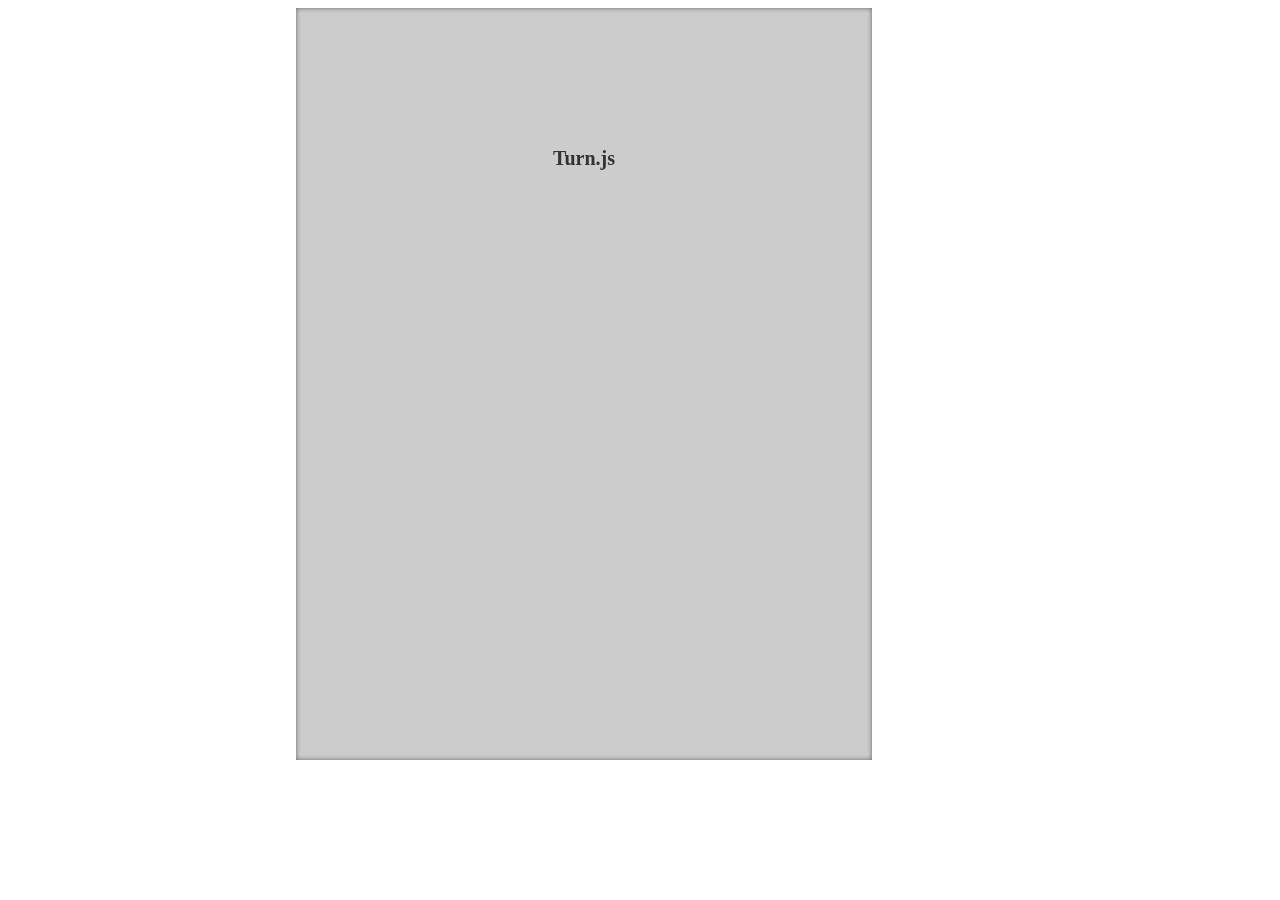
==== commit 1b33cc3f: "drag & drop and button" ====
--- a/index.html
+++ b/index.html
@@ -1,79 +1,39 @@
 <!DOCTYPE html>
-<html>
+<html ng-app="book">
 	<head>
 		<meta name="viewport" content="width=device-width, initial-scale=1">
 		<meta http-equiv="Content-Type" content="text/html; charset=utf-8">
 		<!-- imports -->
 
 		<!-- js-->
+		<script src="includes/js/jquery-1.8.3.min.js"></script>
+		<script src="includes/js/turn.min.js"></script>
+		<script src="includes/js/index.js"></script>
 		
-		<script type="text/javascript" src="includes/js/jquery-1.8.3.min.js"></script>
-		<script src="includes/js/turn.min.js"></script>
+		<script src="includes/js/angular.min.js"></script>   <!-- <script src="https://ajax.googleapis.com/ajax/libs/angularjs/1.0.7/angular.min.js"</script> -->
+		<script src="includes/js/book.js"></script>
+		
 
-		<!-- api of turn.js -->
-		<script src="includes/js/turn.min.js"></script>
-		
-		<script src="includes/js/index.js"></script>
-		<!-- css -->
-		<!-- <link rel="stylesheet" href="includes/css/html5reset-1.6.1.css"> -->
-		<!-- <link rel="stylesheet" href="includes/css/default.css"> -->
-		<!-- <link rel="stylesheet" href="includes/css/docs.css"> -->
-		<!-- <link rel="stylesheet" href="includes/css/html5.css"> -->
 		<link rel="stylesheet" href="includes/css/index.css">
-		<!-- <link rel="stylesheet" href="includes/css/jquery.ui.css"> -->
-		<!-- <link rel="stylesheet" href="includes/css/magazine1.css"> -->
-		<!-- <link rel="stylesheet" href="includes/css/magazine2.css"> -->
-		<!-- <link rel="stylesheet" href="includes/css/magazine3.css"> -->
-		<!-- <link rel="stylesheet" href="includes/css/steve-jobs.css"> -->
 		<title>Book-Paging</title>
+
+		<!-- <script type="text/javascript" async="" src="http://engine.carbonads.com/z/14060/azcarbon_2_1_0_VERT"></script> -->
 	</head>
 	<body>
-		<div id="wrapper">
+		<div id="flipbook" ng-controller="bookController">
+			<article class="hard"> Turn.js </article>
+			<article class="hard"></article>
+			<article> 
+				<section class="holder">Drag&Drop image</section> 
+				<p class="status"></p>
+			</article>
+			<article>
+				<input type="button" value="+ Add page" onclick='addPage()'/>
+			</article>
 			
-			<!-- <div class="bookshelf">
-				<div class="shelf">
-					<div class="row-1">
-						<div class="loc">
-							<div> <div class="sample thumb1" sample="steve-jobs"></div> </div>
-							<div> <div class="sample thumb2" sample="html5"></div> </div>
-							<div> <div class="sample thumb3" sample="docs"></div> </div>
-						</div>
-					</div>
-					<div class="row-2">
-						<div class="loc">
-							<div> <div class="sample thumb4" sample="magazine1"></div> </div>
-							<div> <div class="sample thumb5" sample="magazine2"></div> </div>
-							<div> <div class="sample thumb6" sample="magazine3"></div> </div>
-						</div>
-					</div>
-				</div>
-				<div class="suggestion">↑ Click a book or magazine to see turn.js in action</div>
-			</div> -->
-			
-			<div id="flipbook">
-				<div class="animate"> <img src="includes/images/01.jpg"/> </div>
-				<div class="animate"> <img src="includes/images/02.jpg"/></div>
-				<div> <img src="includes/images/03.jpg"/> </div>
-				<div> <img src="includes/images/04.jpg"/> </div>
-				<div class="animate"> <img src="includes/images/05.jpg"/> </div>
-				<div class="animate"> <img src="includes/images/06.jpg"/> </div>
-			</div>
-		</div>
-		
-		
-		<!-- <div class="samples">
-		<div class="bar">
-			
-			<a class="icon quit"></a>
-		</div>
-		<div id="book-wrapper">
-			<div id="book-zoom" style="visibility: visible;" class="animate"><div class="mag1-transform magazine2 animated" style="position: relative; width: 924px; height: 600px; margin-left: -231px;"><div ignore="1" class="next-button" style="display: block;"></div> <div ignore="1" class="previous-button" style="display: none;"></div><div style="pointer-events: none; position: absolute; top: -100px; left: 50px; overflow: visible; z-index: auto; display: block;"><div style="position: absolute; top: 100px; left: 181px; overflow: hidden; z-index: 0; width: 757px; height: 757px; -webkit-transform-origin: 100% 100%; -webkit-transform: translate(-295px, -157px) rotate(90deg); display: none;"><div style="position: absolute; top: auto; left: auto; overflow: visible; z-index: auto; cursor: default; width: 462px; height: 600px; right: 0px; bottom: 0px; -webkit-transform-origin: 100% 100%; -webkit-transform: rotate(-90deg) translate(462px, 0px) rotate(360deg);"><div style="position: absolute; top: 0px; left: 0px; overflow: hidden; z-index: 1; width: 462px; height: 600px; background-image: -webkit-gradient(linear, 100% 100%, 0% 100%, color-stop(0.78355, rgba(0, 0, 0, 0)), color-stop(0.95671, rgba(0, 0, 0, 0)), to(rgba(255, 255, 255, 0)));"></div></div></div><div style="position: absolute; top: 100px; left: 181px; overflow: hidden; z-index: 0; width: 757px; height: 757px; -webkit-transform-origin: 100% 100%; -webkit-transform: translate(-295px, -157px) rotate(90deg); display: none;"><div style="position: absolute; top: auto; left: auto; overflow: visible; z-index: auto; cursor: default; width: 462px; height: 600px; right: 0px; bottom: 0px; -webkit-transform-origin: 100% 100%; -webkit-transform: rotate(-90deg) translate(462px, 0px) rotate(360deg);"><div style="position: absolute; top: 0px; left: 0px; overflow: hidden; z-index: 1; width: 462px; height: 600px; background-image: -webkit-gradient(linear, 100% 100%, 0% 100%, color-stop(0.78355, rgba(0, 0, 0, 0)), color-stop(0.95671, rgba(0, 0, 0, 0)), to(rgba(255, 255, 255, 0)));"></div></div></div><div style="position: absolute; top: 100px; left: 643px; overflow: hidden; z-index: 0; width: 757px; height: 757px; -webkit-transform-origin: 0% 0%; -webkit-transform: translate(462px, 0px) rotate(90deg); display: none;"><div style="position: absolute; top: 0px; left: 0px; overflow: visible; z-index: auto; cursor: default; width: 462px; height: 600px; right: 0px; bottom: auto; -webkit-transform-origin: 0% 0%; -webkit-transform: rotate(-90deg) translate(0px, 0px) rotate(360deg);"><div style="position: absolute; top: 0px; left: 0px; overflow: hidden; z-index: 1; width: 462px; height: 600px; background-image: -webkit-gradient(linear, 0% 0%, 0% 0%, from(rgba(0, 0, 0, 0)), color-stop(0.8, rgba(0, 0, 0, 0.2)), to(rgba(255, 255, 255, 0.2)));"></div></div></div><div style="position: absolute; top: 100px; left: -50px; overflow: hidden; z-index: 0; display: none; width: 757px; height: 757px;"><div style="position: absolute; top: 0px; left: 0px; overflow: visible; z-index: auto; cursor: default; width: 462px; height: 600px;"><div style="position: absolute; top: 0px; left: 0px; overflow: hidden; z-index: 1; width: 462px; height: 600px;"></div></div></div><div style="position: absolute; top: 100px; left: 412px; overflow: hidden; z-index: 0; display: none; width: 757px; height: 757px;"><div style="position: absolute; top: 0px; left: 0px; overflow: visible; z-index: auto; cursor: default; width: 462px; height: 600px;"><div style="position: absolute; top: 0px; left: 0px; overflow: hidden; z-index: 1; width: 462px; height: 600px;"></div></div></div><div style="position: absolute; top: 100px; left: 412px; overflow: hidden; z-index: 24; width: 757px; height: 757px; -webkit-transform-origin: 0% 0%; -webkit-transform: translate(206px, -206px) rotate(45deg); display: block;"><div style="position: absolute; top: 0px; left: 0px; overflow: visible; z-index: auto; cursor: default; width: 462px; height: 600px; right: 0px; bottom: auto; -webkit-transform-origin: 0% 0%; -webkit-transform: rotate(-45deg) translate(206px, 256px) rotate(270deg);"><div style="position: absolute; top: 0px; left: 0px; overflow: hidden; z-index: 1; width: 462px; height: 600px; background-image: -webkit-gradient(linear, 0% 0%, 5.41125541125541% 4.166666666666666%, from(rgba(0, 0, 0, 0)), color-stop(0.8, rgba(0, 0, 0, 0.2)), to(rgba(255, 255, 255, 0.2)));"></div><div class="page p2 even" style="float: left; width: 462px; height: 600px; position: absolute; top: 0px; left: 0px; bottom: auto; right: auto; box-shadow: rgba(0, 0, 0, 0.0823529) 0px 0px 20px; -webkit-transform-origin: 100% 0%;"><div class="gradient"></div><img src="samples/magazine2/pages/2.jpg" style="width: 100%; height: 100%;"></div></div></div></div><div class="shadow" style="position: absolute; top: 0px; left: 462px; overflow: hidden; z-index: auto; width: 462px; height: 600px;"></div><div class="page-wrapper" page="6" style="position: absolute; overflow: hidden; width: 462px; height: 600px; top: 0px; left: 0px; right: auto; z-index: 0; display: none;"><div style="position: absolute; top: 0px; left: 0px; overflow: hidden; z-index: auto; width: 757px; height: 757px; -webkit-transform-origin: 100% 100%;"><div class="page p6 even" style="float: left; width: 462px; height: 600px; position: absolute; top: 0px; left: 0px; bottom: auto; right: auto; box-shadow: rgba(0, 0, 0, 0.333333) 0px 0px 20px; -webkit-transform-origin: 100% 100%;"><div class="gradient"></div><img src="samples/magazine2/pages/6.jpg" style="width: 100%; height: 100%;"></div></div><div style="top: 0px; left: 0px; overflow: hidden; z-index: 1; width: 462px; height: 600px; display: none; background-image: -webkit-gradient(linear, 0% 100%, 120% 100%, color-stop(0.6, rgba(0, 0, 0, 0)), color-stop(0.8, rgba(0, 0, 0, 0)), to(rgba(0, 0, 0, 0)));"></div></div><div class="page-wrapper" page="4" style="position: absolute; overflow: hidden; width: 462px; height: 600px; top: 0px; left: 0px; right: auto; z-index: 0; display: none;"><div style="position: absolute; top: 0px; left: 0px; overflow: hidden; z-index: auto; width: 757px; height: 757px; -webkit-transform-origin: 100% 100%;"><div class="page p4 even" style="float: left; width: 462px; height: 600px; position: absolute; top: 0px; left: 0px; bottom: auto; right: auto; box-shadow: rgba(0, 0, 0, 0) 0px 0px 20px; -webkit-transform-origin: 100% 100%;"><div class="gradient"></div><img src="samples/magazine2/pages/4.jpg" style="width: 100%; height: 100%;"></div></div><div style="top: 0px; left: 0px; overflow: hidden; z-index: 1; width: 462px; height: 600px; display: none; background-image: -webkit-gradient(linear, 0% 100%, 120% 100%, color-stop(0.6, rgba(0, 0, 0, 0)), color-stop(0.8, rgba(0, 0, 0, 0)), to(rgba(0, 0, 0, 0)));"></div></div><div class="page-wrapper" page="5" style="position: absolute; overflow: hidden; width: 462px; height: 600px; top: 0px; right: 0px; left: auto; z-index: 0; display: none;"><div style="position: absolute; top: 0px; left: 0px; overflow: hidden; z-index: auto; width: 757px; height: 757px; -webkit-transform-origin: 0% 0%;"><div class="page p5 odd" style="float: left; width: 462px; height: 600px; position: absolute; top: 0px; left: 0px; bottom: auto; right: auto; -webkit-transform-origin: 0% 0%; box-shadow: rgba(0, 0, 0, 0.352941) 0px 0px 20px;"><div class="gradient"></div><img src="samples/magazine2/pages/5.jpg" style="width: 100%; height: 100%;"></div></div><div style="top: 0px; left: 0px; overflow: hidden; z-index: 1; width: 462px; height: 600px; display: none; background-image: -webkit-gradient(linear, 100% 0%, 100% 0%, color-stop(0.6, rgba(0, 0, 0, 0)), color-stop(0.8, rgba(0, 0, 0, 0.298039)), to(rgba(0, 0, 0, 0)));"></div></div><div class="page-wrapper" page="2" style="position: absolute; overflow: hidden; width: 462px; height: 600px; top: 0px; left: 0px; right: auto; z-index: 0;"><div style="position: absolute; top: 0px; left: 0px; overflow: hidden; z-index: auto; width: 757px; height: 757px;"></div></div><div class="page-wrapper" page="3" style="position: absolute; overflow: hidden; width: 462px; height: 600px; top: 0px; right: 0px; left: auto; z-index: 0;"><div style="position: absolute; top: 0px; left: 0px; overflow: hidden; z-index: auto; width: 757px; height: 757px;"><div class="page p3 odd" style="float: left; width: 462px; height: 600px; position: absolute; top: 0px; left: 0px; bottom: auto; right: auto; -webkit-transform-origin: 0% 0%; box-shadow: rgba(0, 0, 0, 0) 0px 0px 20px;"><div class="gradient"></div><img src="samples/magazine2/pages/3.jpg" style="width: 100%; height: 100%;"></div></div><div style="top: 0px; left: 0px; overflow: hidden; z-index: 1; width: 462px; height: 600px;"></div></div><div class="page-wrapper" page="1" style="position: absolute; overflow: hidden; width: 462px; height: 600px; top: 0px; right: 0px; left: auto; z-index: 12;"><div style="position: absolute; top: 0px; left: 0px; overflow: hidden; z-index: auto; width: 757px; height: 757px; -webkit-transform-origin: 0% 0%; -webkit-transform: translate(205px, -206px) rotate(45deg);"><div class="page p1 odd" style="float: left; width: 462px; height: 600px; position: absolute; top: 0px; left: 0px; bottom: auto; right: 0px; -webkit-transform-origin: 0% 0%; box-shadow: rgba(0, 0, 0, 0) 0px 0px 20px; -webkit-transform: rotate(-45deg) translate(-205px, 206px);"><div class="gradient"></div><img src="samples/magazine2/pages/1.jpg" style="width: 100%; height: 100%;"></div></div><div style="top: 0px; left: 0px; overflow: hidden; z-index: 1; width: 462px; height: 600px; display: block; background-image: -webkit-gradient(linear, 100% 0%, 93.50649350649351% 4.999999999999999%, color-stop(0.6, rgba(0, 0, 0, 0)), color-stop(0.8, rgba(0, 0, 0, 0.298039)), to(rgba(0, 0, 0, 0)));"></div></div></div></div>
-		</div>
-		<div id="slider-bar" class="turnjs-slider">
-			<div id="slider" class="ui-slider ui-slider-horizontal ui-widget ui-widget-content ui-corner-all"><a class="ui-slider-handle ui-state-default ui-corner-all ui-state-focus" style="left: 0%; z-index: -1;"><div class="thumbnail" style="width: 130px; height: 88px; top: -103px; left: -25px;"><div style="width: 115px; height: 73px; background-image: url(http://www.turnjs.com/samples/magazine2/pics/preview.jpg); background-position: 0px -219px;"></div></div></a></div>
-		</div> -->
-		
-		
-		
+			<article class="hard"></article>
+			<article class="hard"></article>
+		</div>		
 	</body>
+	
 </html>
